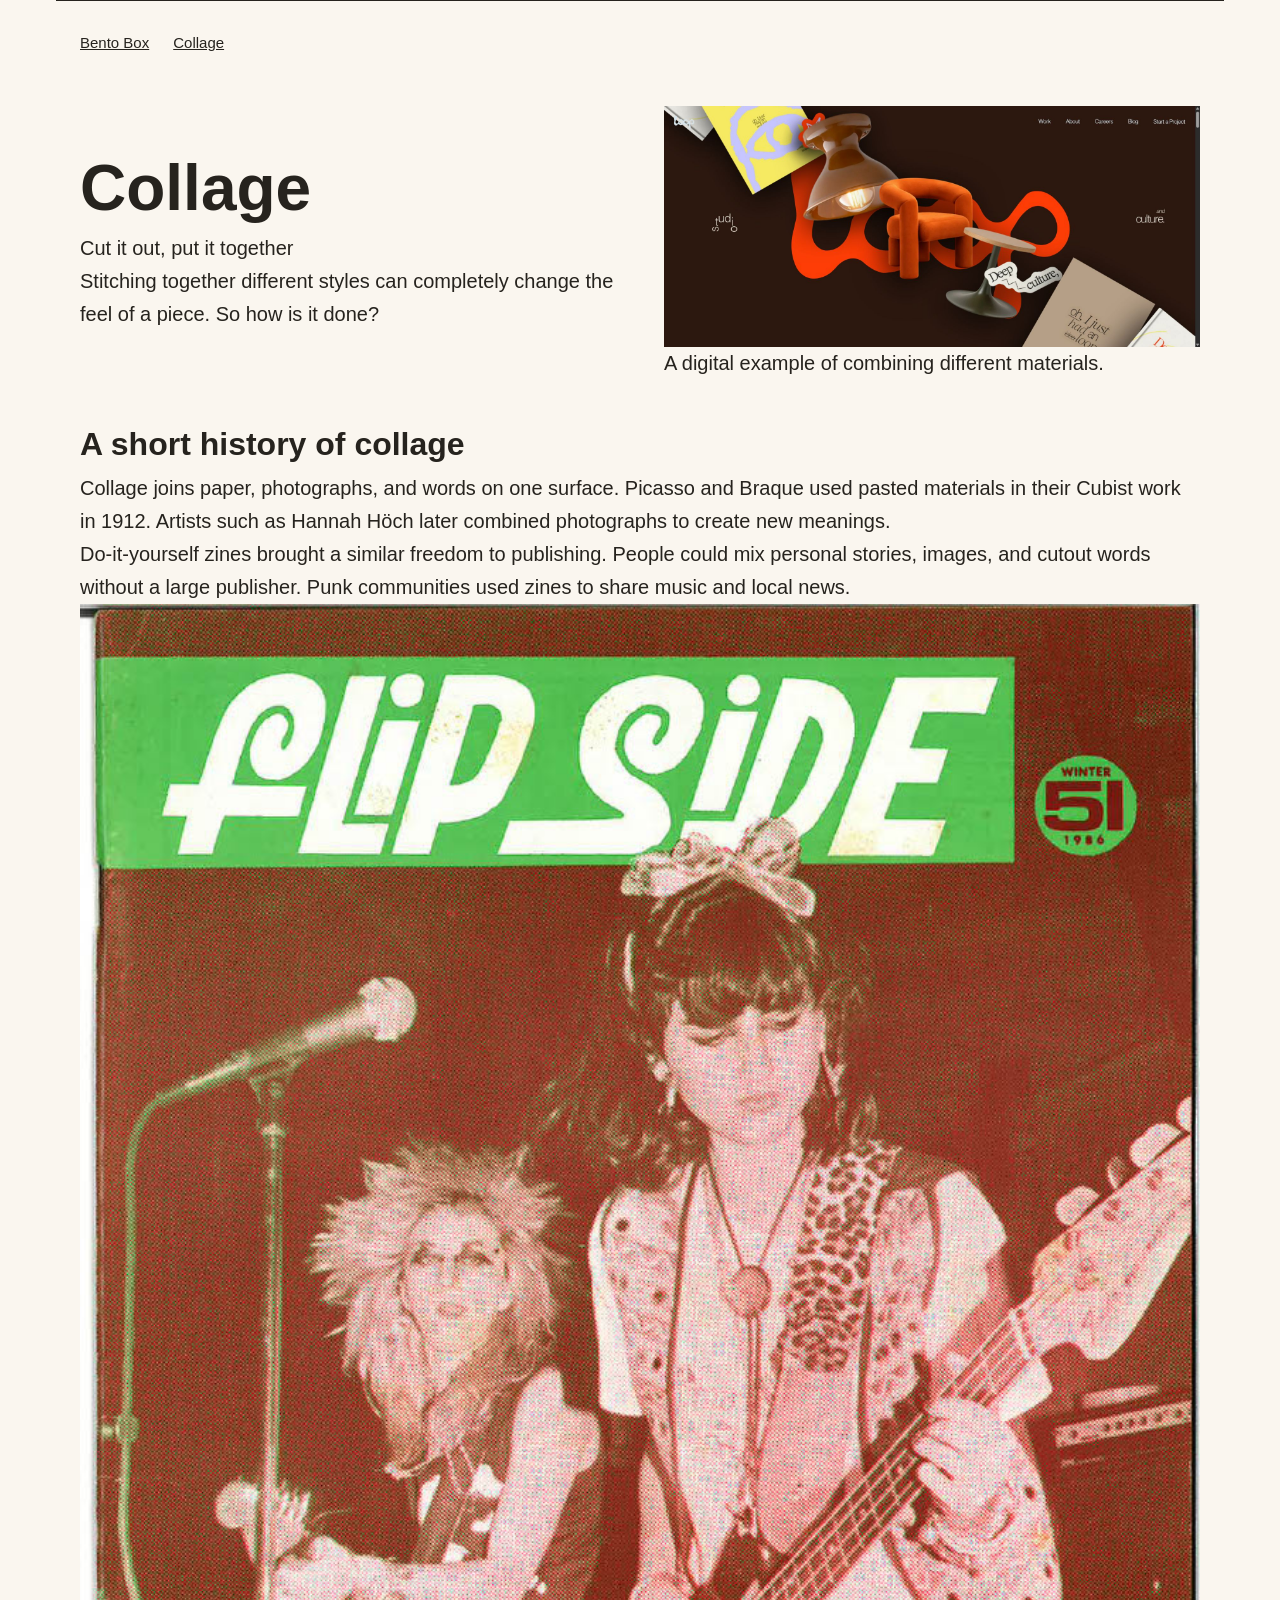
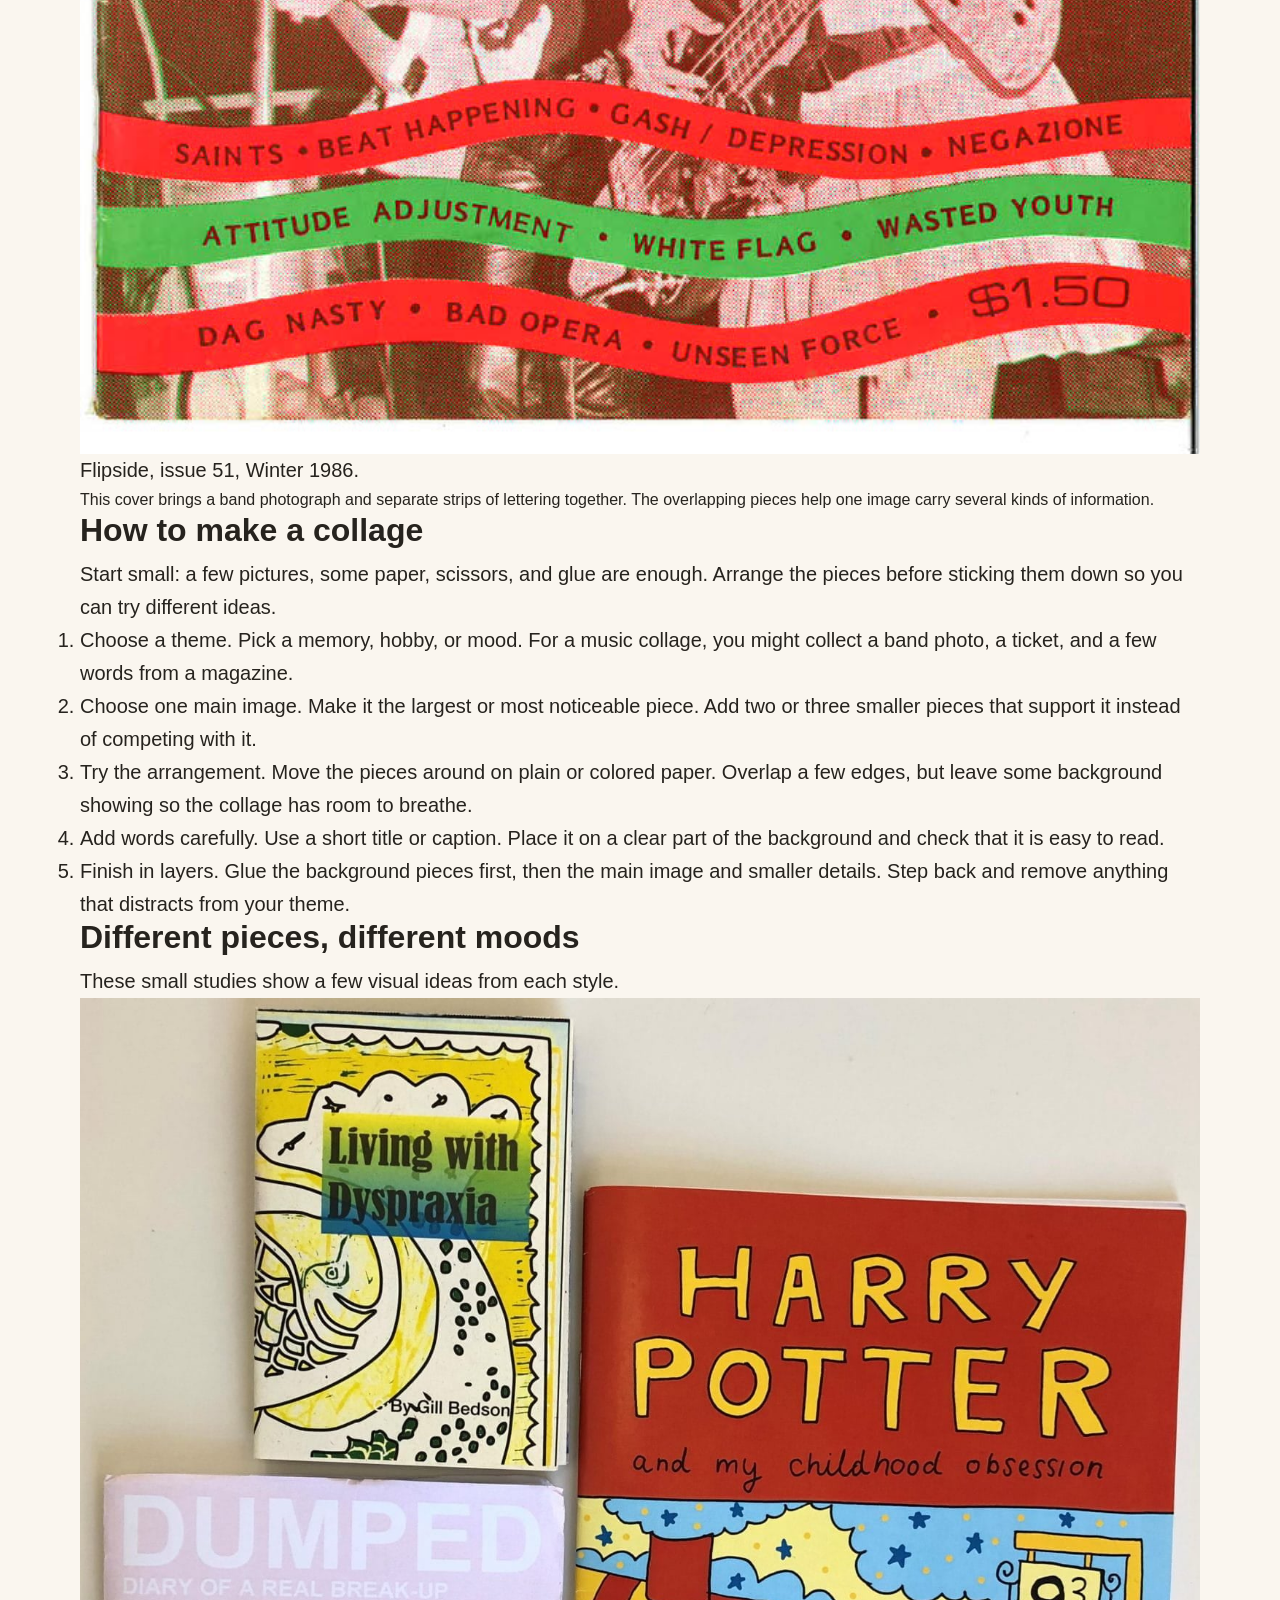
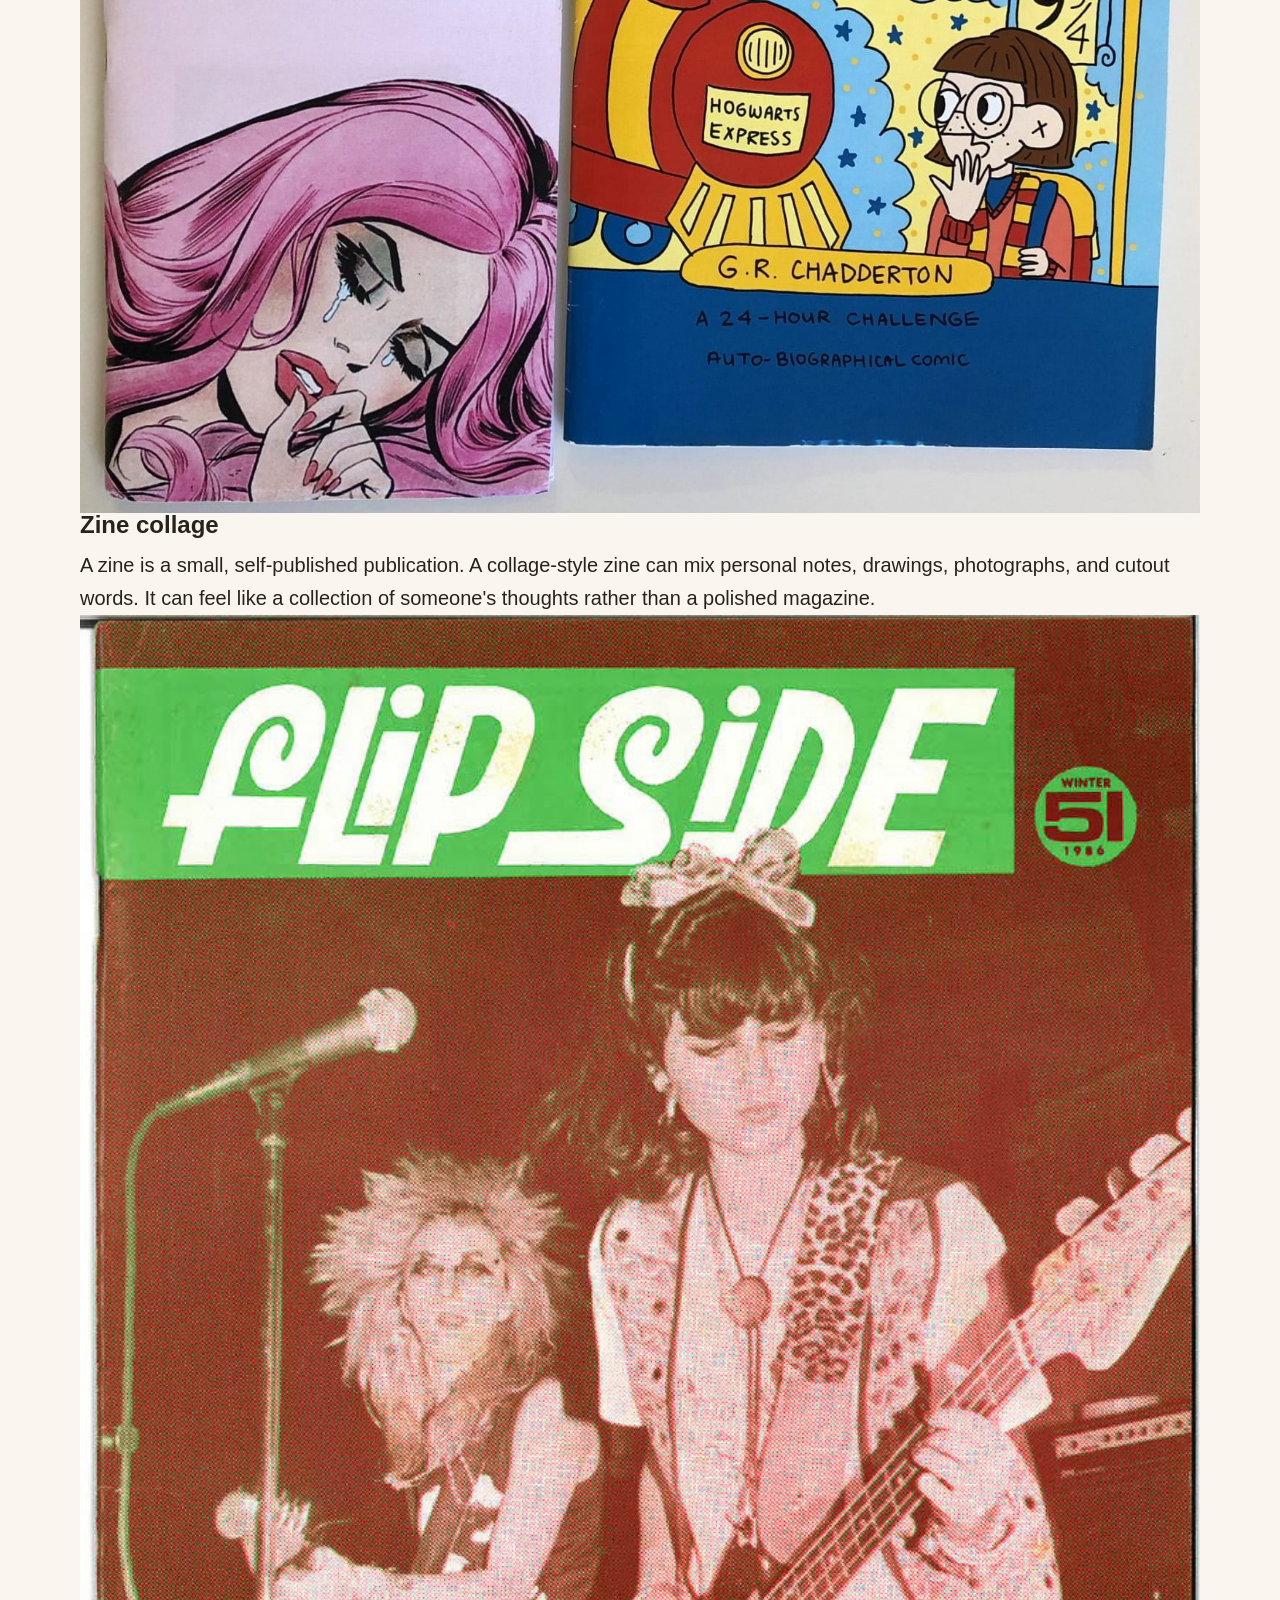
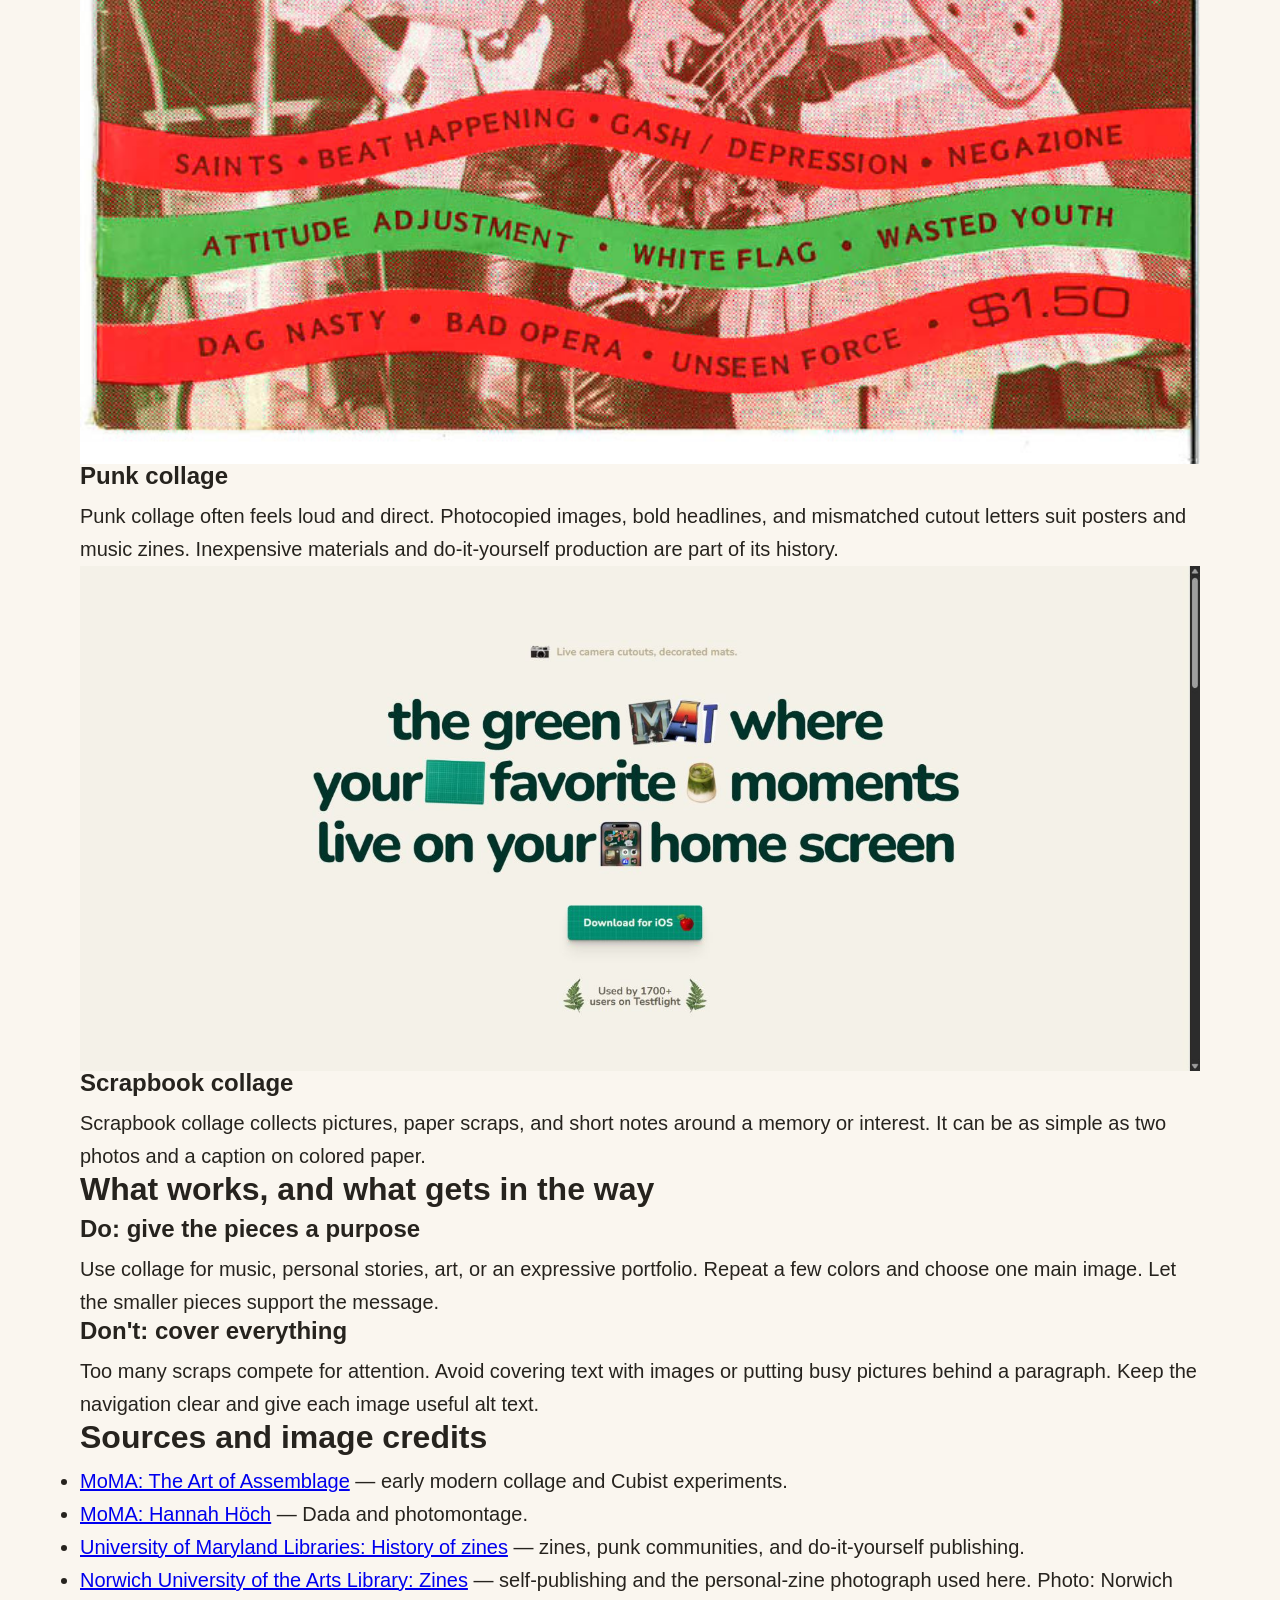
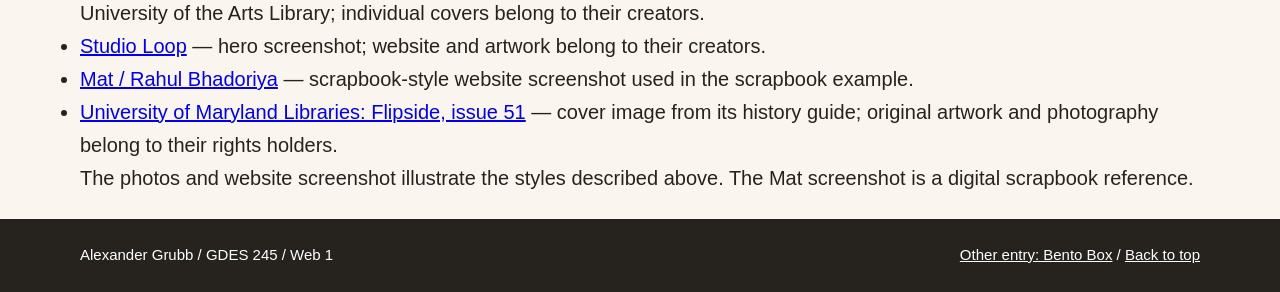
==== collage.html @ 789d41e9 "footer" ====
<!DOCTYPE html>
<html lang="en">
<head>
    <meta charset="UTF-8">
    <meta name="viewport" content="width=device-width, initial-scale=1.0">
    <title>Collage Styles | Type, Image, Layout</title>
    <link rel="stylesheet" href="css/styles.css">
</head>
<body id="top" class="bento-page">
        <nav class="site-nav">
            <ul>
                <li><a href="index.html">Bento Box</a></li>
                <li><a href="collage.html">Collage</a></li>
            </ul>
        </nav>
        <header class="hero">
            <section>
                <h1>Collage</h1>
            <p>Cut it out, put it together</p>
            <p>Stitching together different styles can completely change the feel of a piece. So how is it done?</p>
            </section>
             <aside>
            <img src="images/studio-loop.png" alt="Studio Loop's homepage layers photographed books, fabric, and graphic shapes.">
            <p>A digital example of combining different materials.</p>
        </aside>
        </header>
        <main>
        <section>
            <article>
                <h2>A short history of collage</h2>
                <p>Collage joins paper, photographs, and words on one surface. Picasso and Braque used pasted materials in their Cubist work in 1912. Artists such as Hannah Höch later combined photographs to create new meanings.</p>
                <p>Do-it-yourself zines brought a similar freedom to publishing. People could mix personal stories, images, and cutout words without a large publisher. Punk communities used zines to share music and local news.</p>
                <aside>
                    <img src="images/flipside.jpg" alt="The cover of Flipside issue 51, with a band photograph and layered strips of text.">
                    <p><span>Flipside</span>, issue 51, Winter 1986.</p>
                </aside>
                <p class="photo-note">This cover brings a band photograph and separate strips of lettering together. The overlapping pieces help one image carry several kinds of information.</p>
            </article>
            <section>
                <h2>How to make a collage</h2>
                <p>Start small: a few pictures, some paper, scissors, and glue are enough. Arrange the pieces before sticking them down so you can try different ideas.</p>
                <ol>
                    <li><span>Choose a theme.</span> Pick a memory, hobby, or mood. For a music collage, you might collect a band photo, a ticket, and a few words from a magazine.</li>
                    <li><span>Choose one main image.</span> Make it the largest or most noticeable piece. Add two or three smaller pieces that support it instead of competing with it.</li>
                    <li><span>Try the arrangement.</span> Move the pieces around on plain or colored paper. Overlap a few edges, but leave some background showing so the collage has room to breathe.</li>
                    <li><span>Add words carefully.</span> Use a short title or caption. Place it on a clear part of the background and check that it is easy to read.</li>
                    <li><span>Finish in layers.</span> Glue the background pieces first, then the main image and smaller details. Step back and remove anything that distracts from your theme.</li>
                </ol>
            </section>
            <section>
            <header>
                <h2>Different pieces, different moods</h2>
                <p>These small studies show a few visual ideas from each style.</p>
            </header>
            <div>
                <article>
                    <aside>
                        <img src="images/personal-zines.jpg" alt="Three personal zines with illustrated covers from Norwich University of the Arts Library.">
                    </aside>
                    <h3>Zine collage</h3>
                    <p>A zine is a small, self-published publication. A collage-style zine can mix personal notes, drawings, photographs, and cutout words. It can feel like a collection of someone's thoughts rather than a polished magazine.</p>
                </article>
                <article>
                    <aside>
                        <img src="images/flipside.jpg" alt="Flipside issue 51, showing a band photograph and layered strips of lettering.">
                    </aside>
                    <h3>Punk collage</h3>
                    <p>Punk collage often feels loud and direct. Photocopied images, bold headlines, and mismatched cutout letters suit posters and music zines. Inexpensive materials and do-it-yourself production are part of its history.</p>
                </article>
                <article>
                    <aside>
                        <img src="images/mat.png" alt="Mat's scrapbook-inspired website with cutout letters and small photographed objects.">
                    </aside>
                    <h3>Scrapbook collage</h3>
                    <p>Scrapbook collage collects pictures, paper scraps, and short notes around a memory or interest. It can be as simple as two photos and a caption on colored paper.</p>
                </article>
            </div>
        </section>
        <section>
            <header>
                <h2>What works, and what gets in the way</h2>
            </header>
            <div>
                <article>
                    <h3>Do: give the pieces a purpose</h3>
                    <p>Use collage for music, personal stories, art, or an expressive portfolio. Repeat a few colors and choose one main image. Let the smaller pieces support the message.</p>
                </article>
                <article>
                    <h3>Don't: cover everything</h3>
                    <p>Too many scraps compete for attention. Avoid covering text with images or putting busy pictures behind a paragraph. Keep the navigation clear and give each image useful alt text.</p>
                </article>
            </div>
        </section>
            <section>
            <h2>Sources and image credits</h2>
            <ul>
                <li><a href="https://assets.moma.org/documents/moma_catalogue_1880_300062228.pdf">MoMA: The Art of Assemblage</a> — early modern collage and Cubist experiments.</li>
                <li><a href="https://www.moma.org/artists/2675-hannah-hoch">MoMA: Hannah Höch</a> — Dada and photomontage.</li>
                <li><a href="https://lib.guides.umd.edu/c.php?g=1378775&amp;p=10803201">University of Maryland Libraries: History of zines</a> — zines, punk communities, and do-it-yourself publishing.</li>
                <li><a href="https://library.norwichuni.ac.uk/guides/zines/">Norwich University of the Arts Library: Zines</a> — self-publishing and the personal-zine photograph used here. Photo: Norwich University of the Arts Library; individual covers belong to their creators.</li>
                <li><a href="https://www.studioloop.com.br/">Studio Loop</a> — hero screenshot; website and artwork belong to their creators.</li>
                <li><a href="https://www.matwidget.com/">Mat / Rahul Bhadoriya</a> — scrapbook-style website screenshot used in the scrapbook example.</li>
                <li><a href="https://archives.lib.umd.edu/repositories/4/archival_objects/659469">University of Maryland Libraries: Flipside, issue 51</a> — cover image from its history guide; original artwork and photography belong to their rights holders.</li>
            </ul>
            <p>The photos and website screenshot illustrate the styles described above. The Mat screenshot is a digital scrapbook reference.</p>
        </section>
    </main>
       <footer class="site-footer">
        <div class="inner">
            <p>Alexander Grubb / GDES 245 / Web 1</p>
            <p><a href="index.html">Other entry: Bento Box</a> / <a href="#top">Back to top</a></p>
        </div>
    </footer>
        </body>
---- css/styles.css ----
*{
    box-sizing: border-box;
    margin:0px;
    padding:0px;
}
body {
    font-family:Arial, Helvetica, sans-serif;
    font-size:20px;
    color:#26231e;
    background:#faf6ef;
    line-height:1.65;
}
.bold{font-weight:600;}
img{
    display:block;
    width:100%;
    max-width: 100% ;
    height:auto;
}
h1,h2,h3{
    line-height:1;
    font-weight:600;
    margin-bottom: 12px;
}
h1{font-size: 64px;}
h2{font-size: 32px;}
h3{font-size: 24px;}

.comic-history-image img{border: 3px solid darkslategrey;}
.history-copy p{ max-width: 500px; margin-bottom: 24px; }
.hero-panels{
    display:grid;
    gap:24px;
}
.hero-panel{
    display: flex;
    align-items: center;
    justify-content: center;
    text-align: center;
    min-height: 110px;
    padding: 24px;
    margin: 0px;
    background: white;
    border: 3px solid #222638;
    font-size: 24px;
    font-weight: 600;
}
.hero-action{ grid-row: span 2; background: #e9c85e; font-size: 42px; }
.hero-break{ background: #d0e0f3; }
.hero-medium{ background: #ce2c29; color: white; }
.site-nav,main,.hero{
    max-width: 1168px;
    margin: 0px auto;
    padding: 24px;
}
.title-note{
    display: block;
    font-size: 36;
    color: #a92724;
    letter-spacing: 0px;
}
.lede{ font-size: 22px; max-width: 300px; }
.page-section{ padding: 48px 0px; }
.section-head{ margin-bottom: 24px; }
.history-copy p{ max-width: 500px; margin-bottom: 24px; }

.hero,.history,.cards,.bento-grid,.use-columns,.hero-panels{
    display: grid;
    gap: 24px;
}
.hero,.use-columns,.hero-panels{
    grid-template: auto / 1fr 1fr;
}
.hero,.history,.use-columns{ gap: 48px; }
.hero{ align-items: center; padding: 64px 24px; }
.history{ grid-template: auto / 1fr 2fr; }
.cards{ grid-template: auto / 1fr 1fr 1fr; }
.card{ background: white; border: 1px solid #26231e; padding: 16px; }
.card-image{
    display: flex;
    align-items: center;
    justify-content: center;
    height: 230px;
    background: white;
}
.card-image a{ width: 100%; }
.card h3{ margin-top: 24px; }
.card p,.photo-note{ font-size: 16px; }
.eyebrow{
    font-size: 13px;
    letter-spacing: 2px;
    text-transform: uppercase;
    font-weight: 600;
    color: #a92724;
}
.bento-grid,.hero-panels{ gap: 12px; }
.bento-grid{ grid-template: auto / 1fr 1fr 1fr 1fr; }
.bento-grid article,.comic-note{ padding: 24px; border: 2px solid #222638; }
.feature-panel,.summary-panel,.hero-medium{ grid-column: span 2; }
.feature-panel{ grid-row: span 2; background: #ffdf73; }
.feature-panel h3{ font-size: 40px; }
.detail-panel{ background: white; }
.summary-panel,.comic-note{ background: #e6eef7; }
.advice-heading{ margin-top: 48px; }

.sources{ font-size: 14px; }
.sources h2{ font-size: 25px; }
.sources ul{ margin-left: 20px; margin-bottom: 16px; }
.sources li{ margin-bottom: 10px; }
.site-footer{ background: #26231e; color: white; padding: 24px; }
.site-footer .inner{ max-width: 1120px; margin: 0px auto; }
.site-footer a{ color: white; }

.site-nav,main,.hero{
    max-width: 1168px;
    margin: 0px auto;
    padding: 24px;
}
.site-nav,.site-nav ul,.site-footer .inner{
    display: flex;
    gap: 24px;
}
.site-nav,.site-footer .inner{
    justify-content: space-between;
}
.site-nav{
    align-items: center;
    border-top: 1px solid #26231e;
}
.site-nav ul{ list-style: none; }
.site-name,.site-nav a,.site-footer .inner{ font-size: 15px; }
.site-name{ margin: 0px; }
.site-name,.site-nav .current-page,.step-label{ font-weight: 600; }
.site-nav a{ color: #26231e; }
.site-nav .current-page{ color: #a92724; }
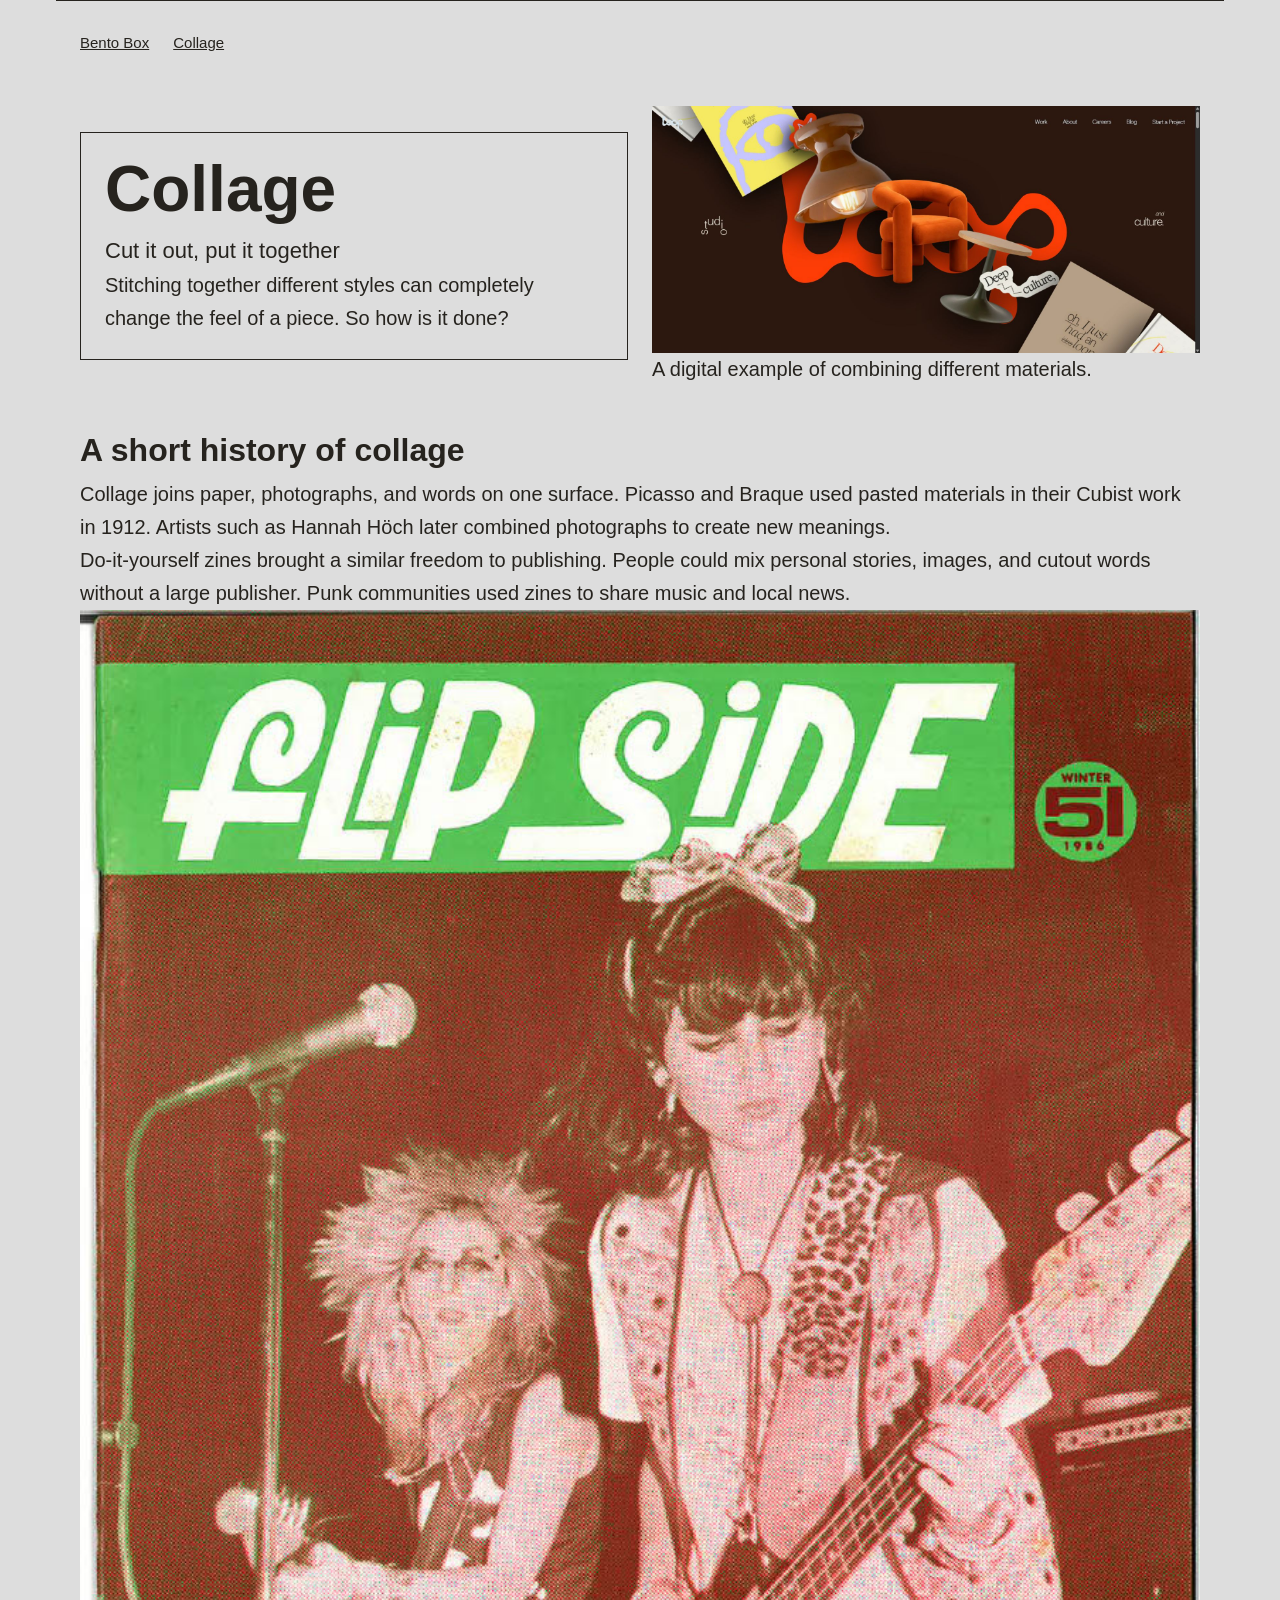
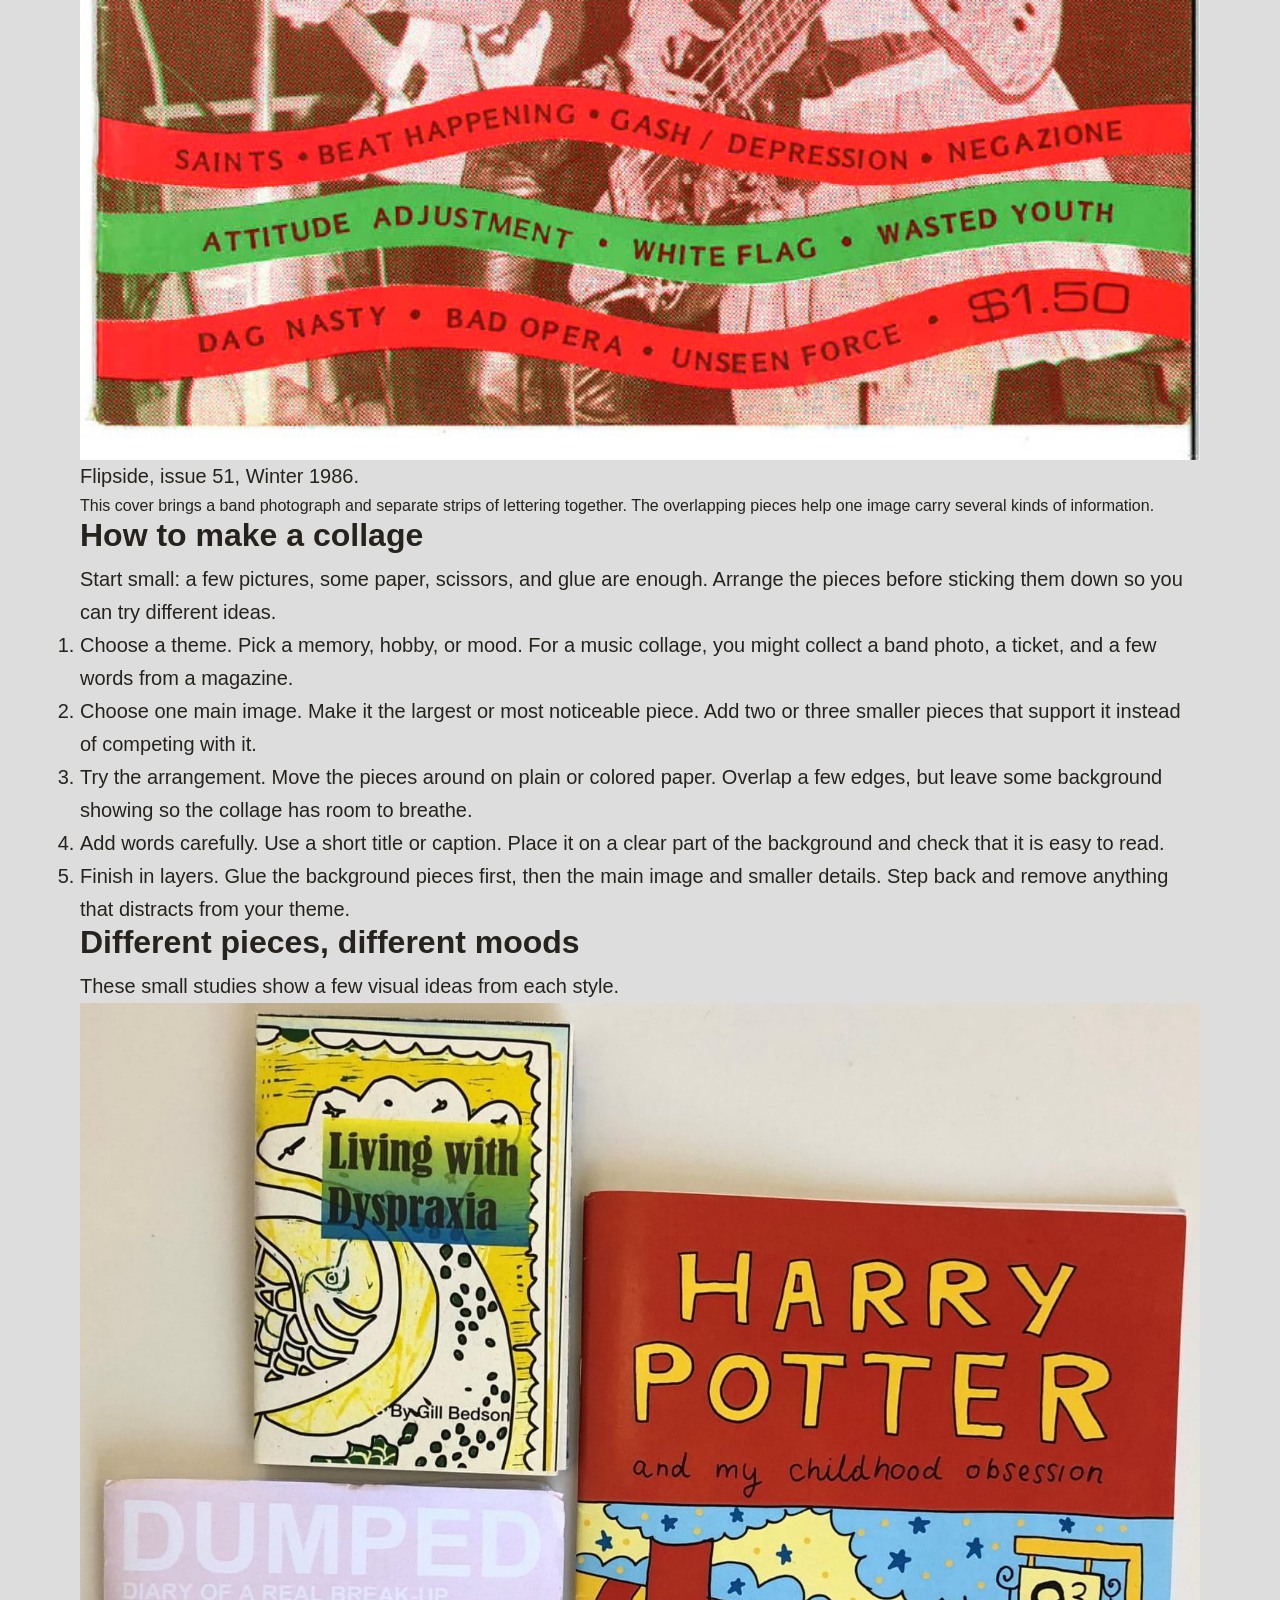
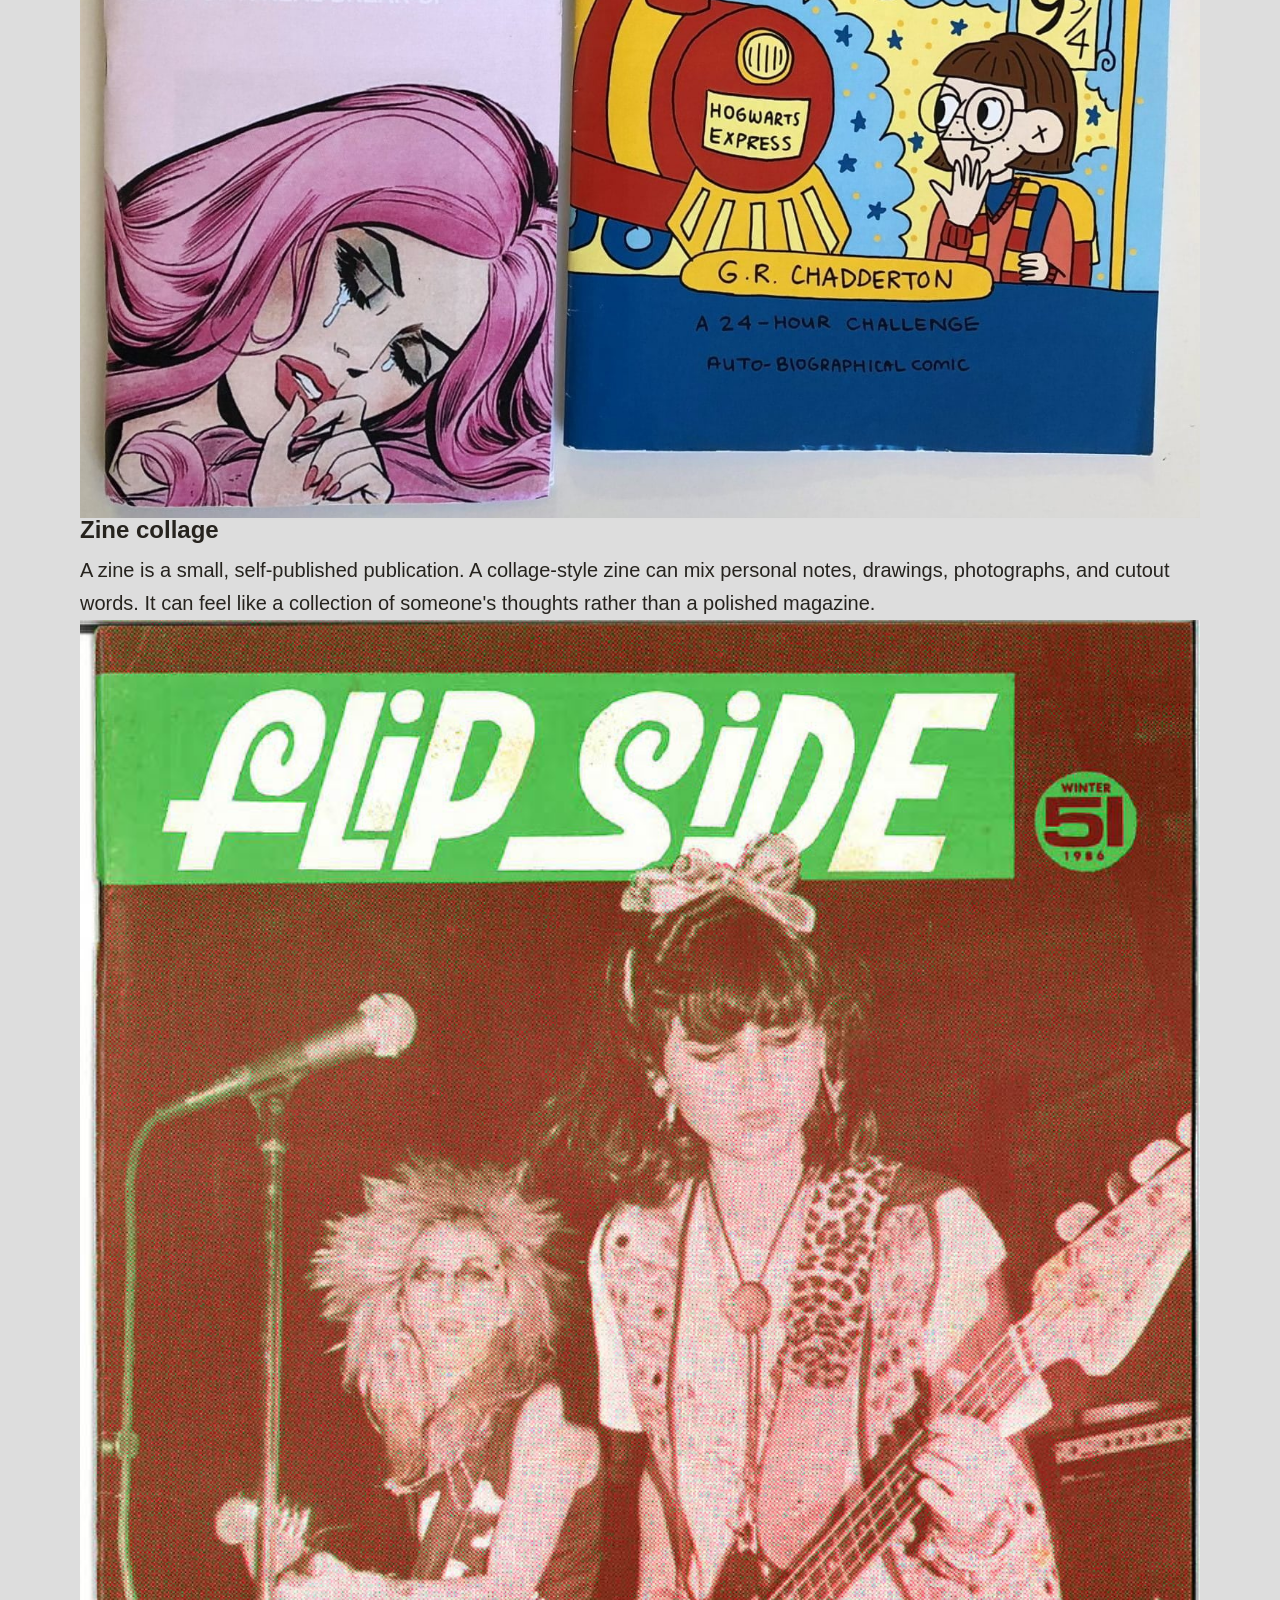
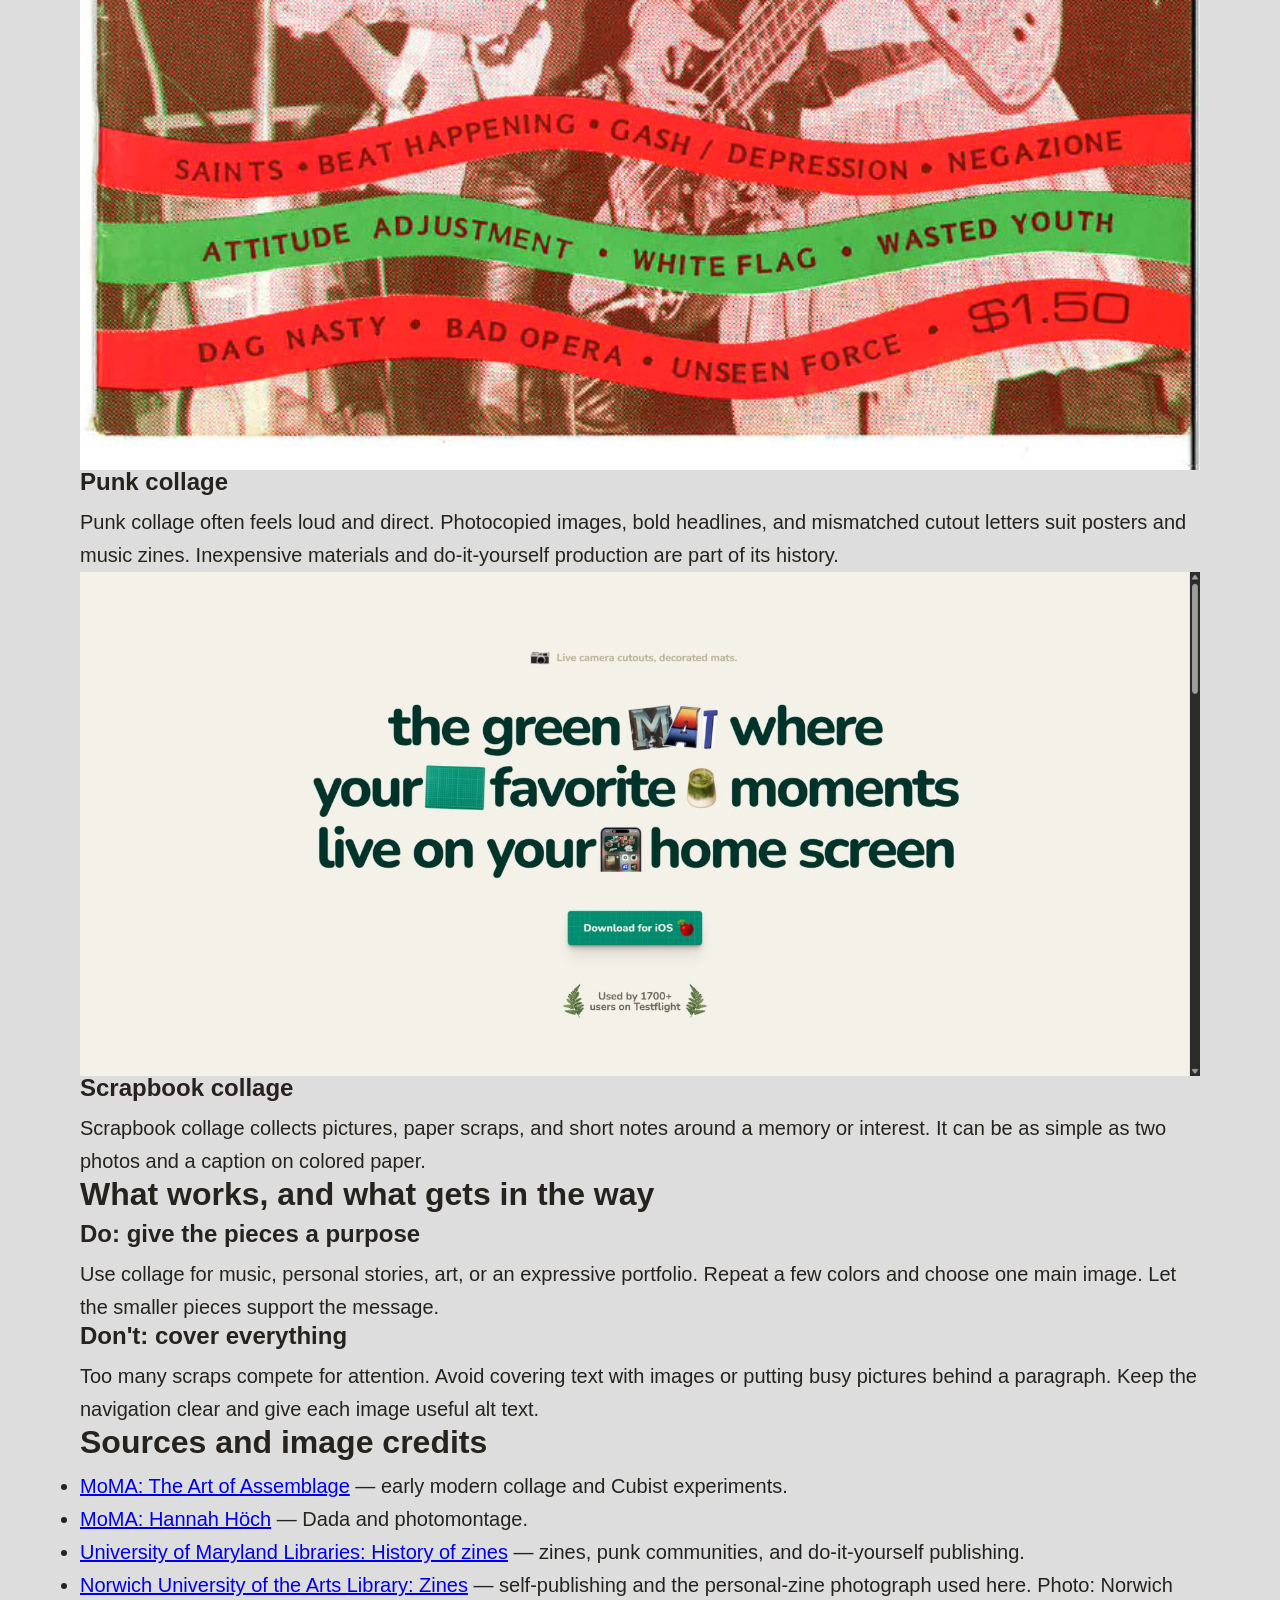
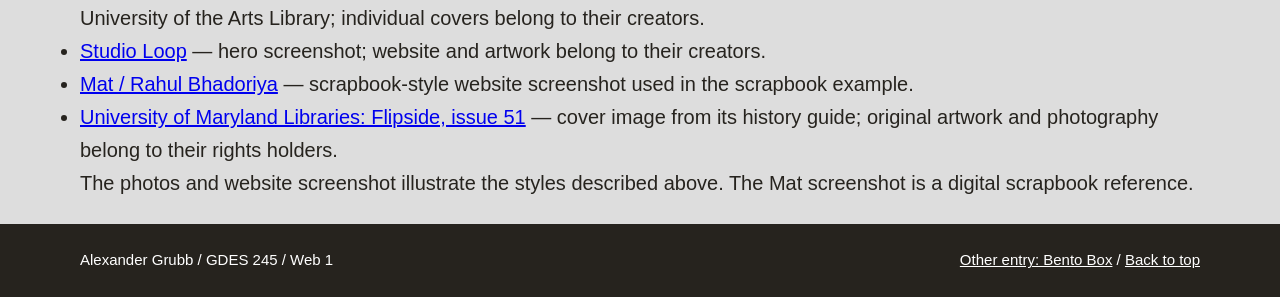
==== commit 0105fb62: "somecssstuff" ====
--- a/collage.html
+++ b/collage.html
@@ -6,7 +6,7 @@
     <title>Collage Styles | Type, Image, Layout</title>
     <link rel="stylesheet" href="css/styles.css">
 </head>
-<body id="top" class="bento-page">
+<body id="top" class="collage-page">
         <nav class="site-nav">
             <ul>
                 <li><a href="index.html">Bento Box</a></li>
@@ -14,9 +14,9 @@
             </ul>
         </nav>
         <header class="hero">
-            <section>
+            <section class="paper-note">
                 <h1>Collage</h1>
-            <p>Cut it out, put it together</p>
+            <p class="lede">Cut it out, put it together</p>
             <p>Stitching together different styles can completely change the feel of a piece. So how is it done?</p>
             </section>
              <aside>
--- a/css/styles.css
+++ b/css/styles.css
@@ -132,4 +132,14 @@
 .site-name{ margin: 0px; }
 .site-name,.site-nav .current-page,.step-label{ font-weight: 600; }
 .site-nav a{ color: #26231e; }
-.site-nav .current-page{ color: #a92724; }+.site-nav .current-page{ color: #a92724; }
+
+
+
+.collage-page{ background: #dddddd; }
+.collage-page .hero{ gap: 24px; }
+.paper-note,.paper-photo{
+    background: #dddddd;
+    padding: 24px;
+    border: 1px solid #26231e;
+}
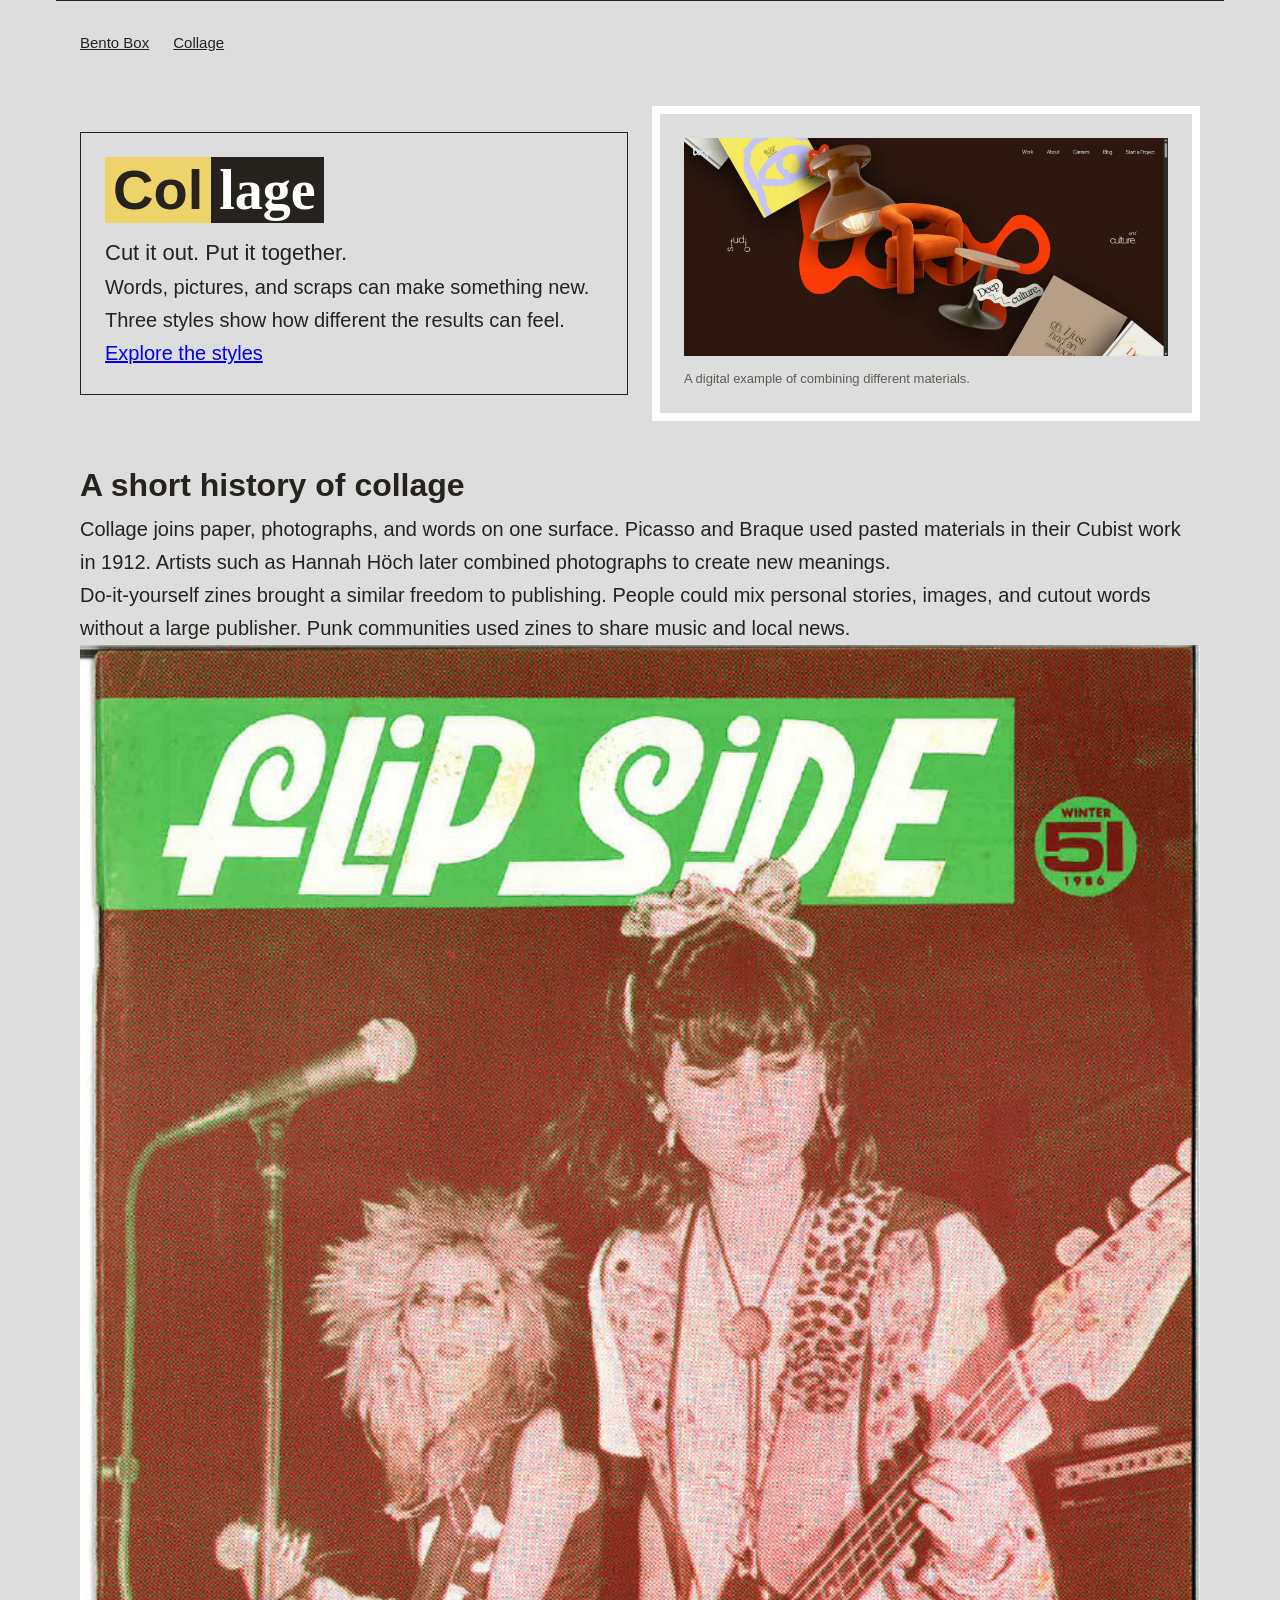
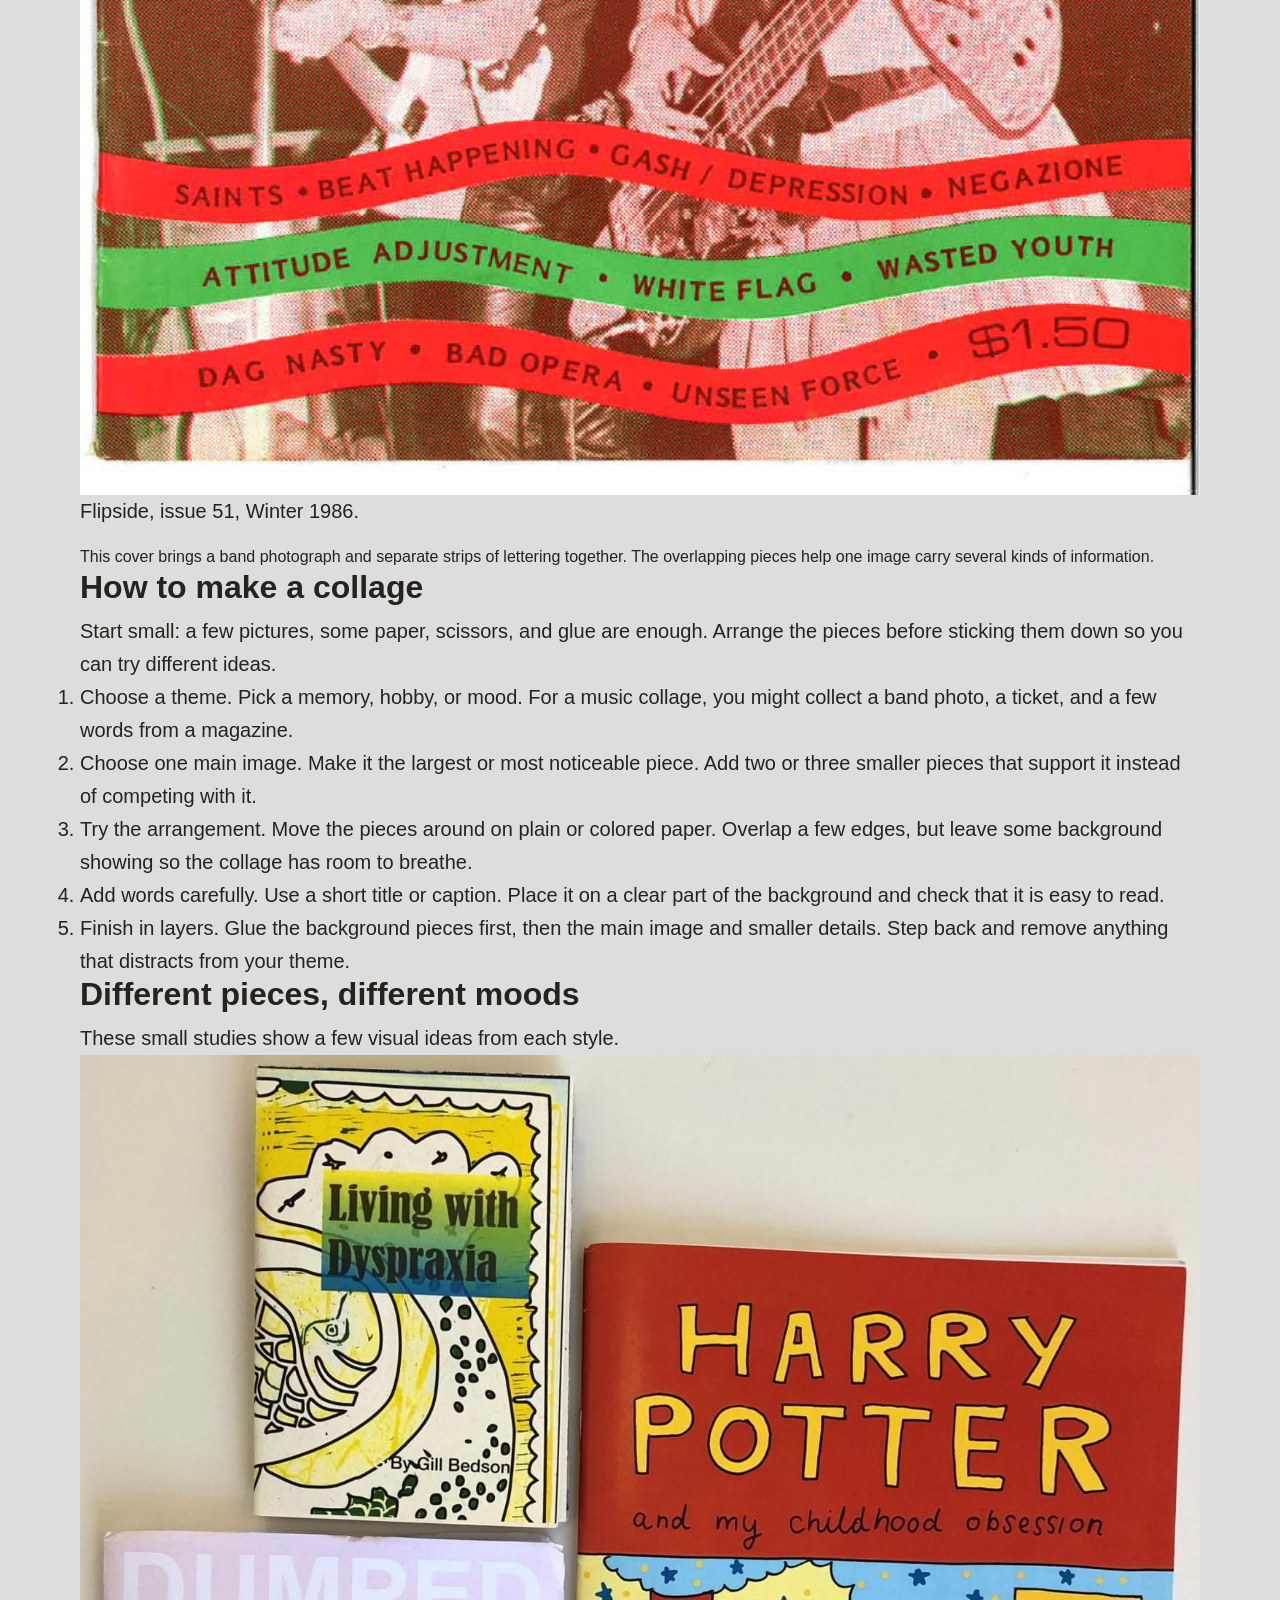
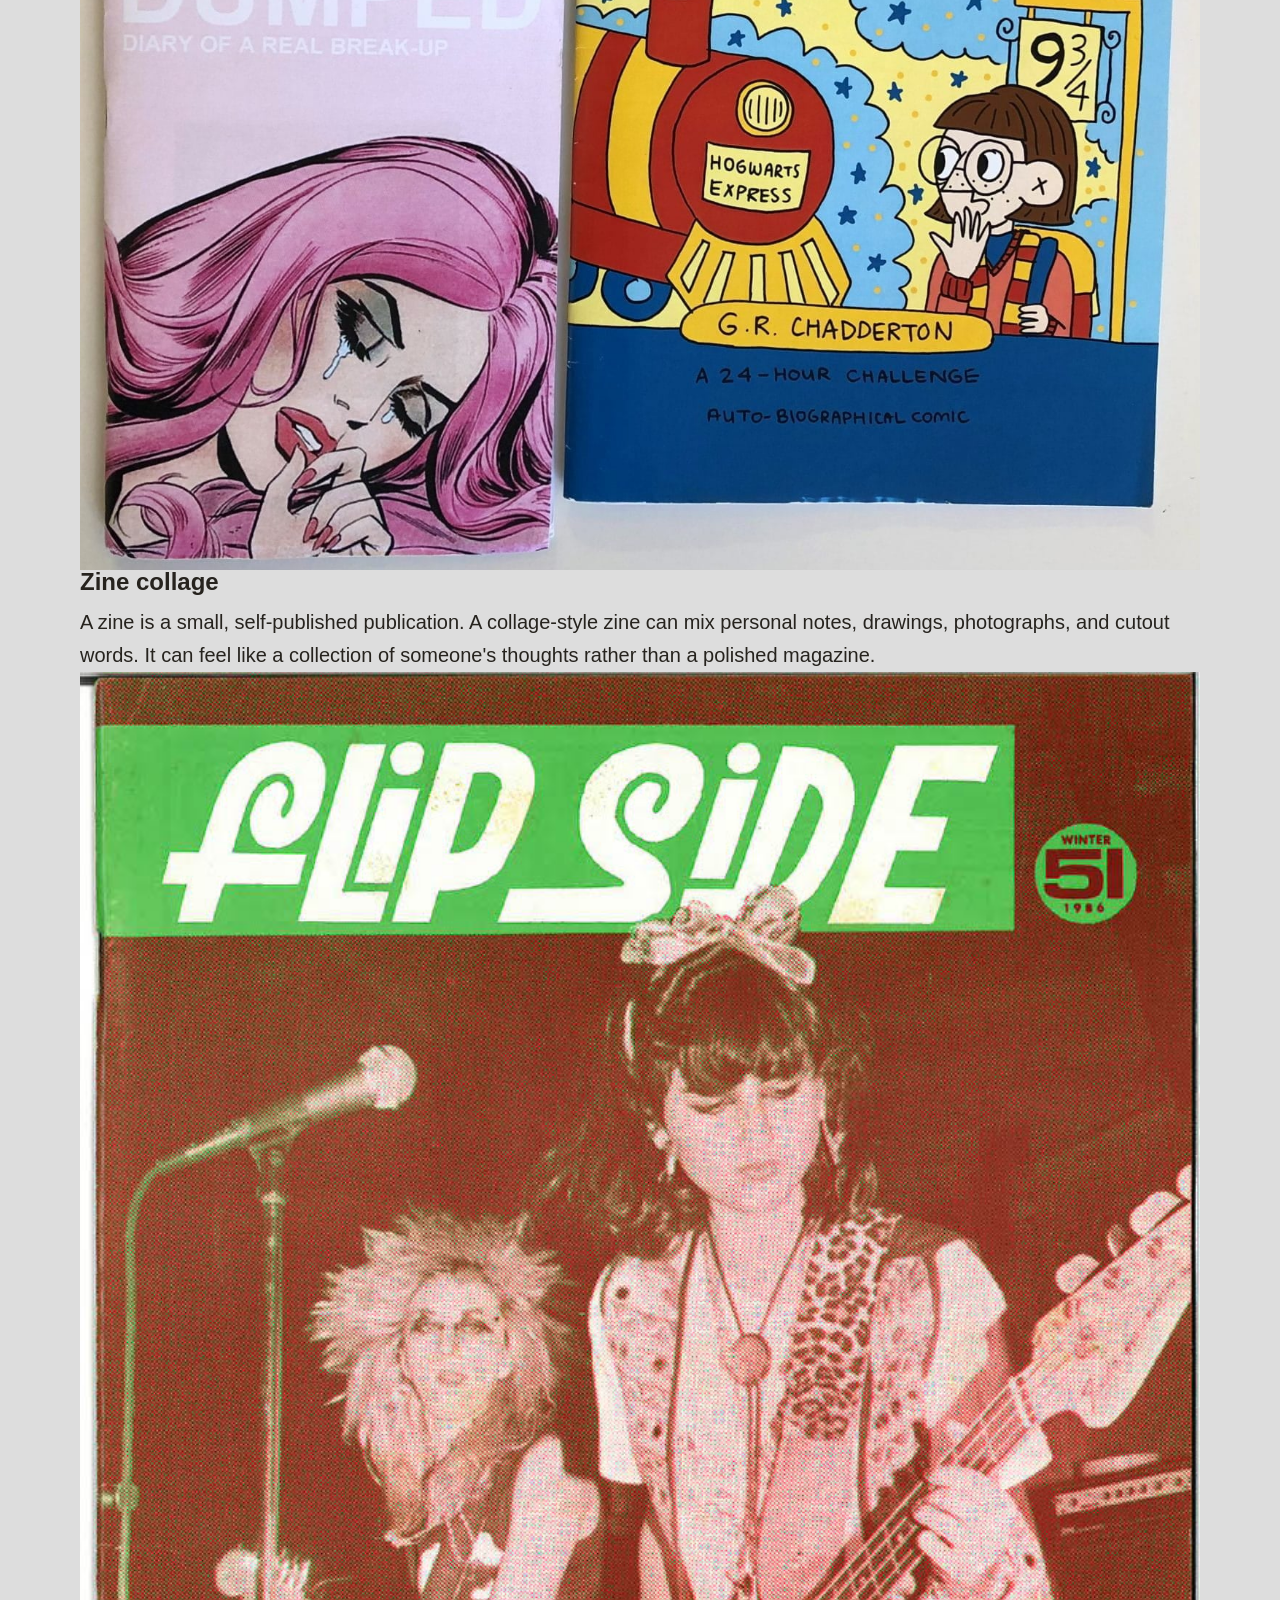
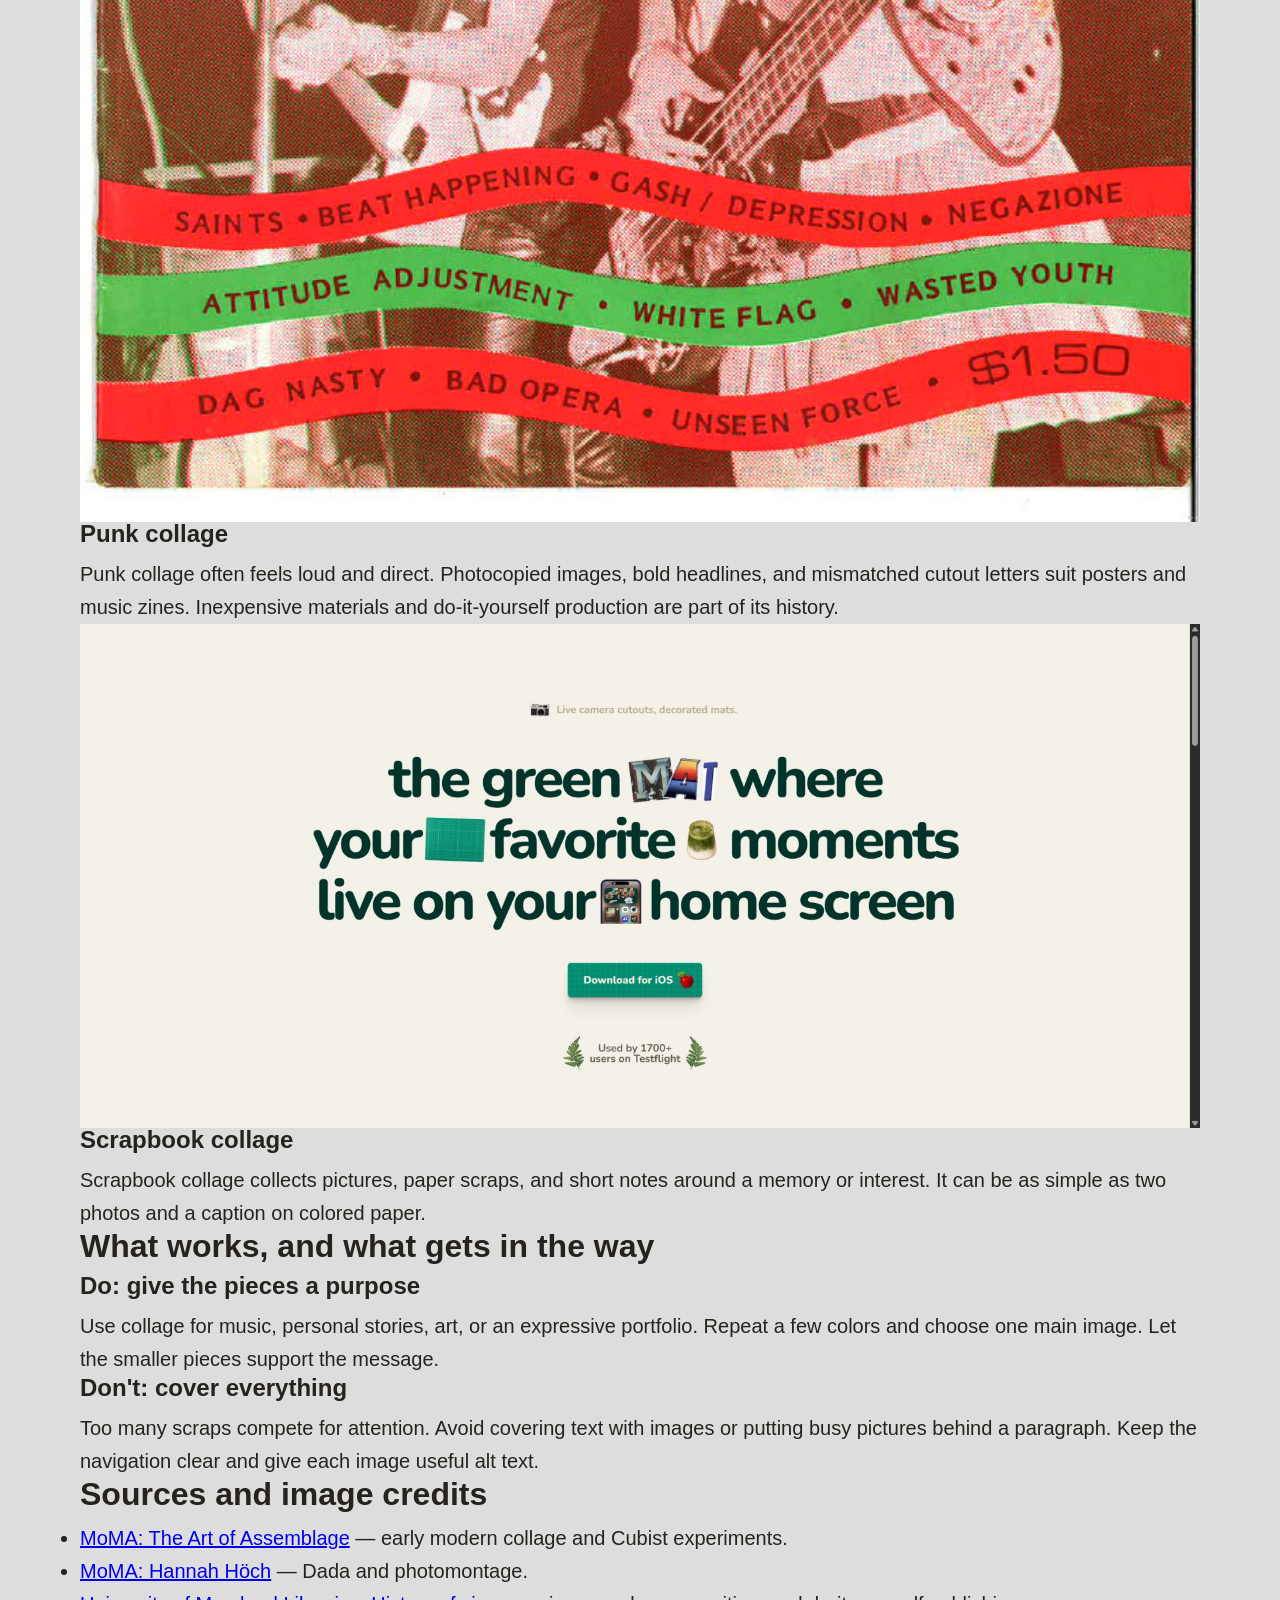
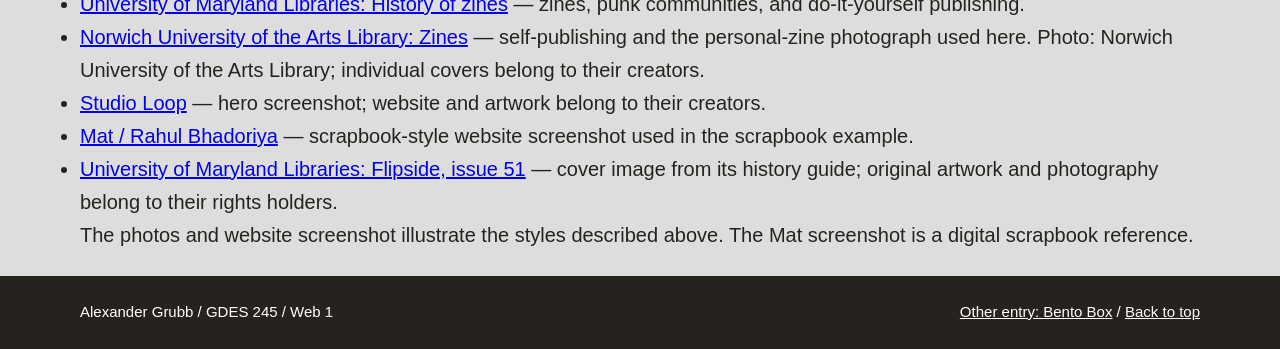
==== commit f93d7a38: "heroandtitleandsuchlookingfun" ====
--- a/collage.html
+++ b/collage.html
@@ -13,17 +13,18 @@
                 <li><a href="collage.html">Collage</a></li>
             </ul>
         </nav>
-        <header class="hero">
-            <section class="paper-note">
-                <h1>Collage</h1>
-            <p class="lede">Cut it out, put it together</p>
-            <p>Stitching together different styles can completely change the feel of a piece. So how is it done?</p>
-            </section>
-             <aside>
+          <header class="hero">
+        <section class="paper-note">
+            <h1><span class="cut-word">Col</span><span class="cut-word dark-paper">lage</span></h1>
+            <p class="lede">Cut it out. Put it together.</p>
+            <p>Words, pictures, and scraps can make something new. Three styles show how different the results can feel.</p>
+            <a class="button" href="#examples">Explore the styles</a>
+        </section>
+        <aside class="paper-photo">
             <img src="images/studio-loop.png" alt="Studio Loop's homepage layers photographed books, fabric, and graphic shapes.">
-            <p>A digital example of combining different materials.</p>
+            <p class="image-caption">A digital example of combining different materials.</p>
         </aside>
-        </header>
+    </header>
         <main>
         <section>
             <article>
--- a/css/styles.css
+++ b/css/styles.css
@@ -142,4 +142,31 @@
     background: #dddddd;
     padding: 24px;
     border: 1px solid #26231e;
-}+}
+.paper-photo{ border: 8px solid white; }
+.collage-page h1{ font-size: 56px; }
+.cut-word{ display: inline-block; background: #edd36a; padding: 5px 8px; }
+.dark-paper{
+    background: #26231e;
+    color: white;
+    font-family: Georgia, "Times New Roman", serif;
+}
+.collage-page .card{ padding: 18px; background: #fffdf6; }
+.collage-page .punk-card{ background: #f5d5ce; }
+.collage-page .scrapbook-card{ background: #dce7df; }
+.collage-styles .card-image{ height: 260px; }
+.zine-card img{ max-width: 260px; }
+.punk-card img{ max-width: 200px; }
+.collage-history{ grid-template: auto / 1fr 1fr; }
+.history-photo img,.history-reference img{ margin: 0px auto; }
+.history-photo img{ max-width: 330px; }
+.history-reference{ margin: 24px 0px; }
+.history-reference img{ max-width: 320px; }
+.how-to-copy p,.how-to-steps li{ margin-bottom: 20px; }
+.how-to-steps{ margin-left: 24px; }
+.photo-note{ margin-top: 16px; }
+.image-caption{
+    margin: 0px;
+    font-size: 13px;
+    color: #625b52;
+    padding-top: 12px;}
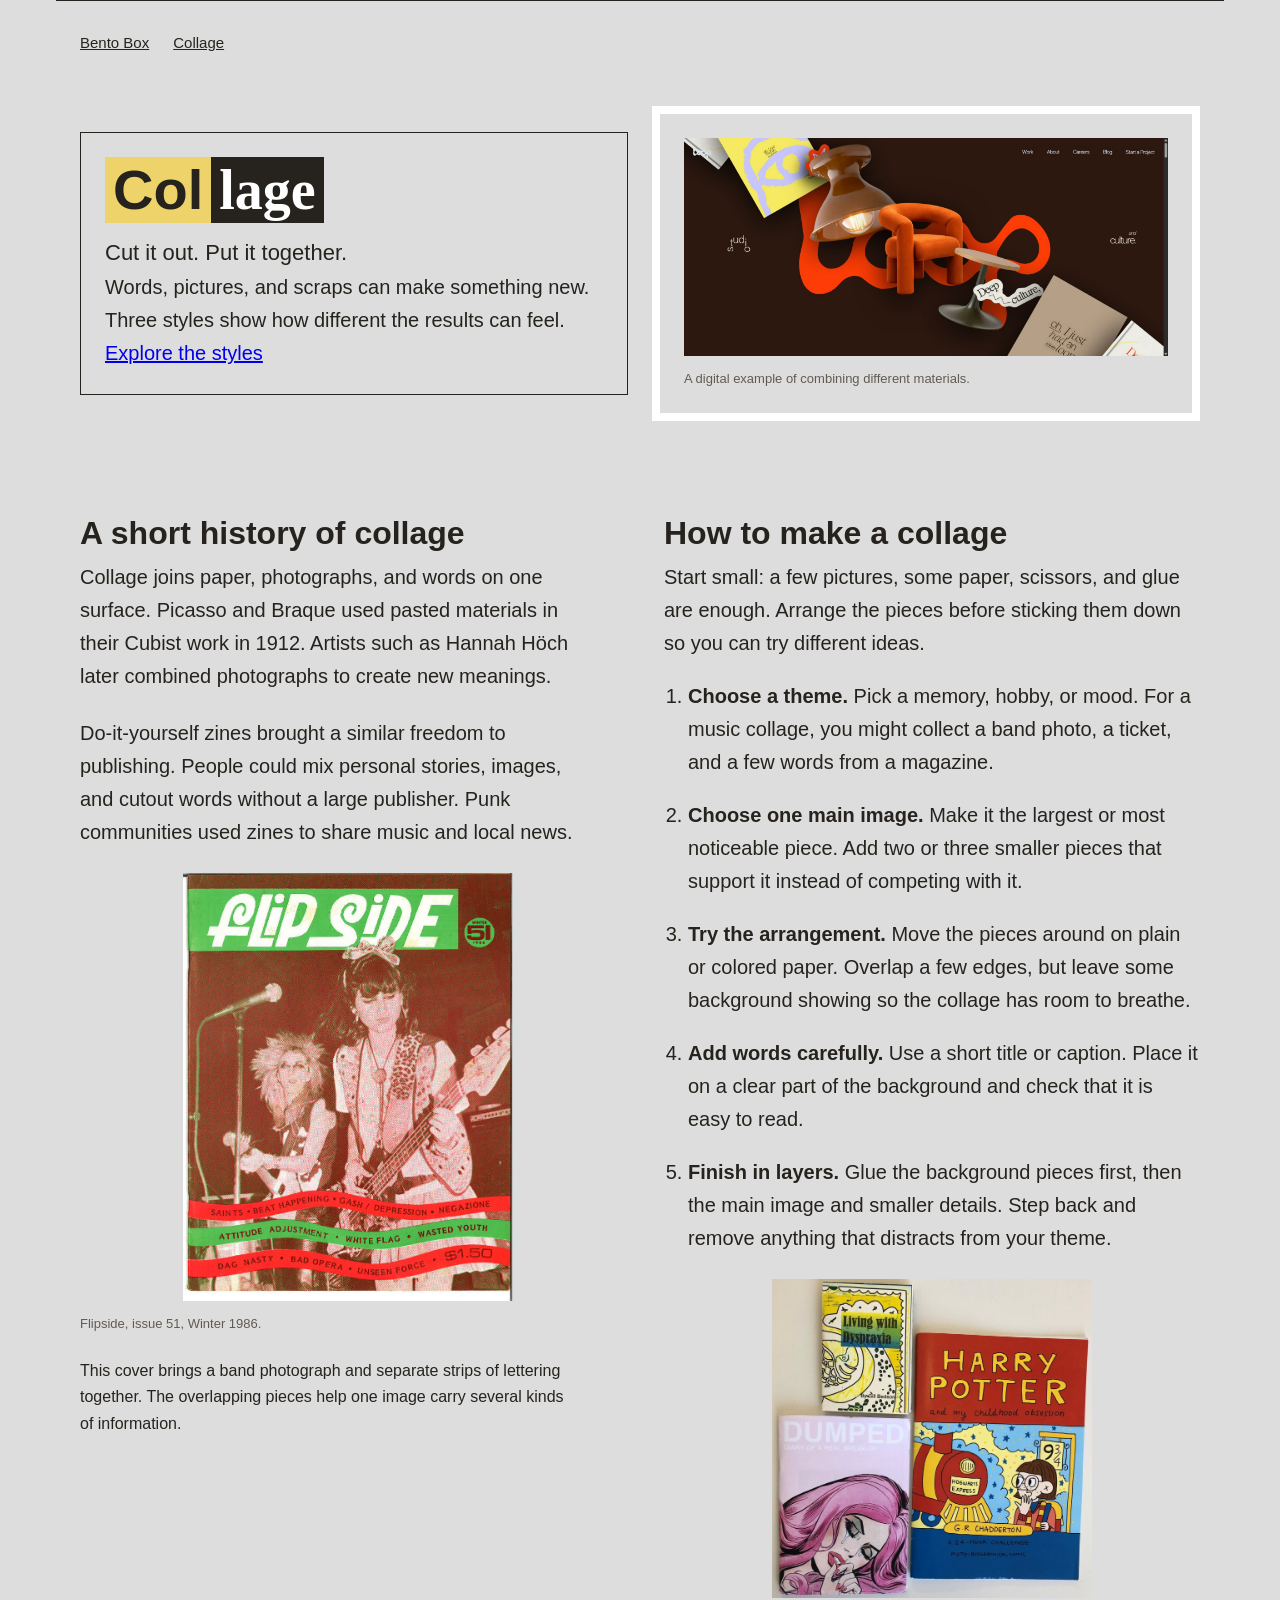
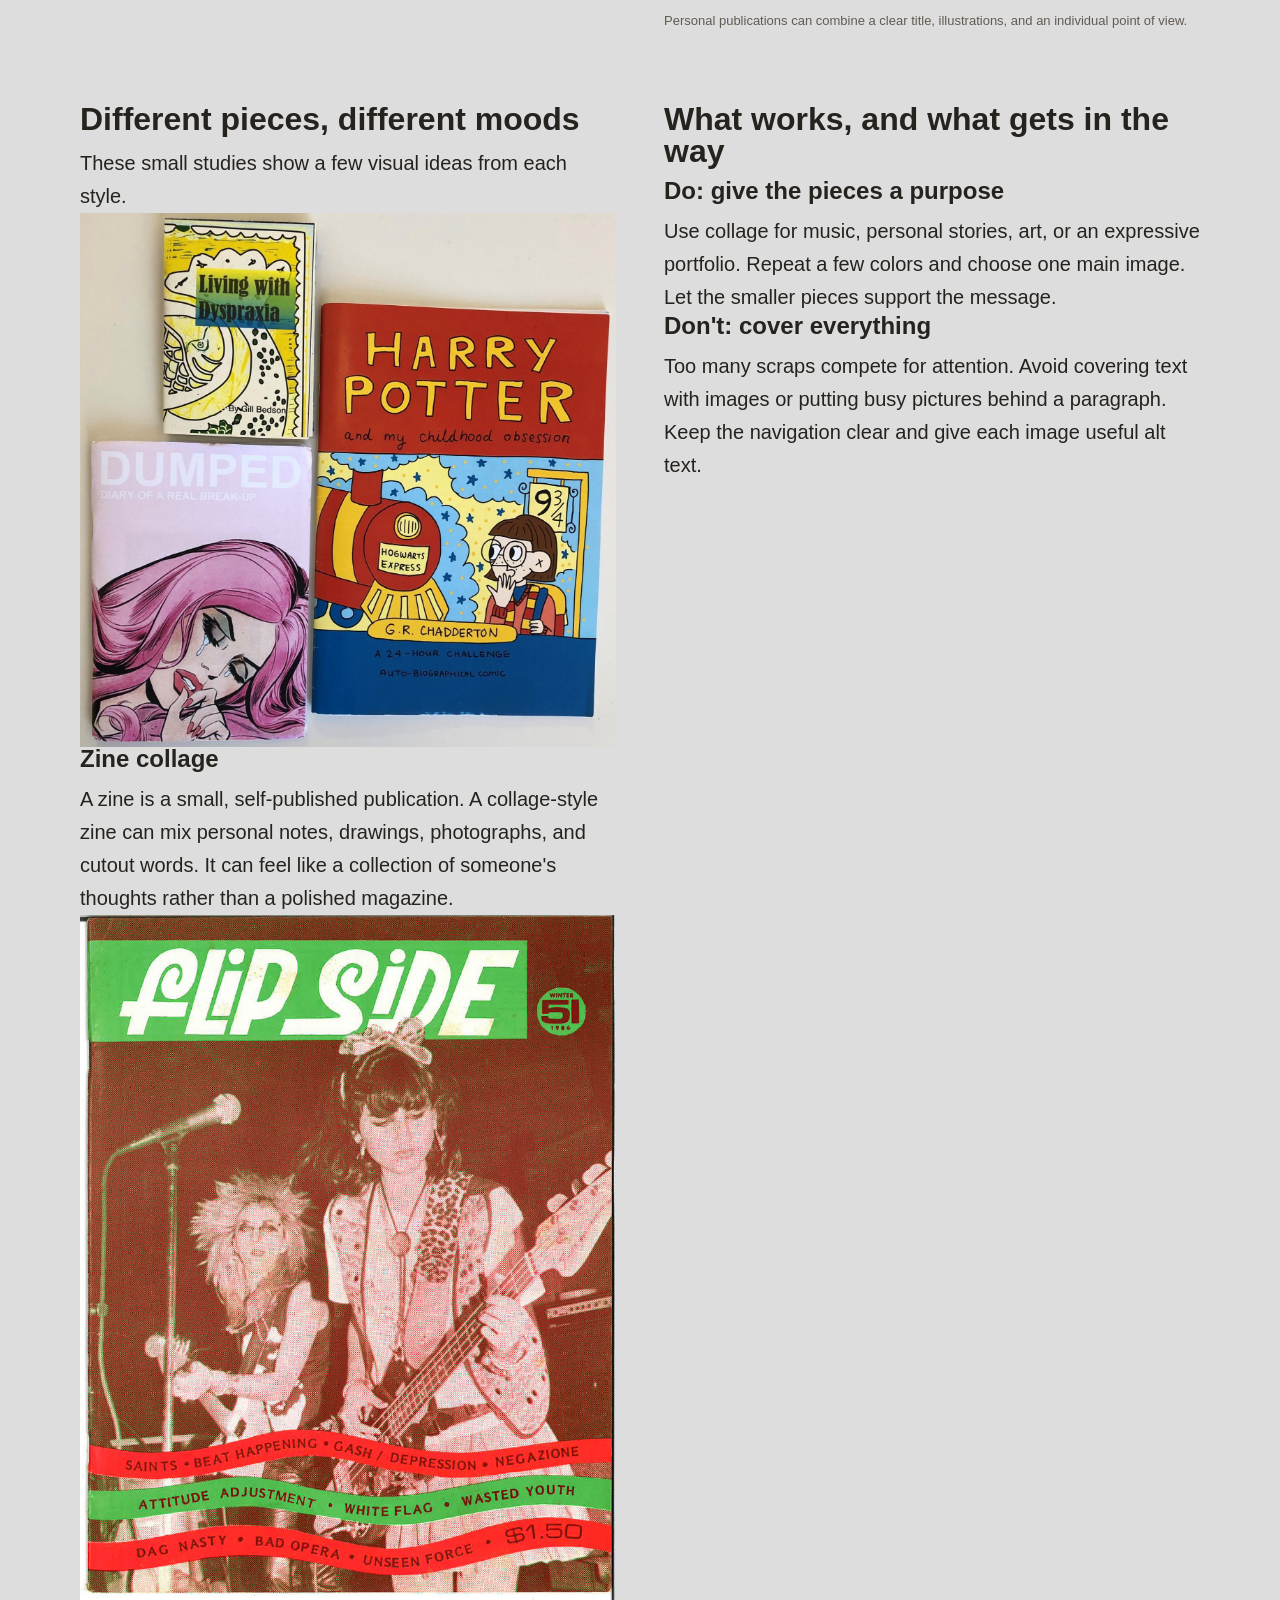
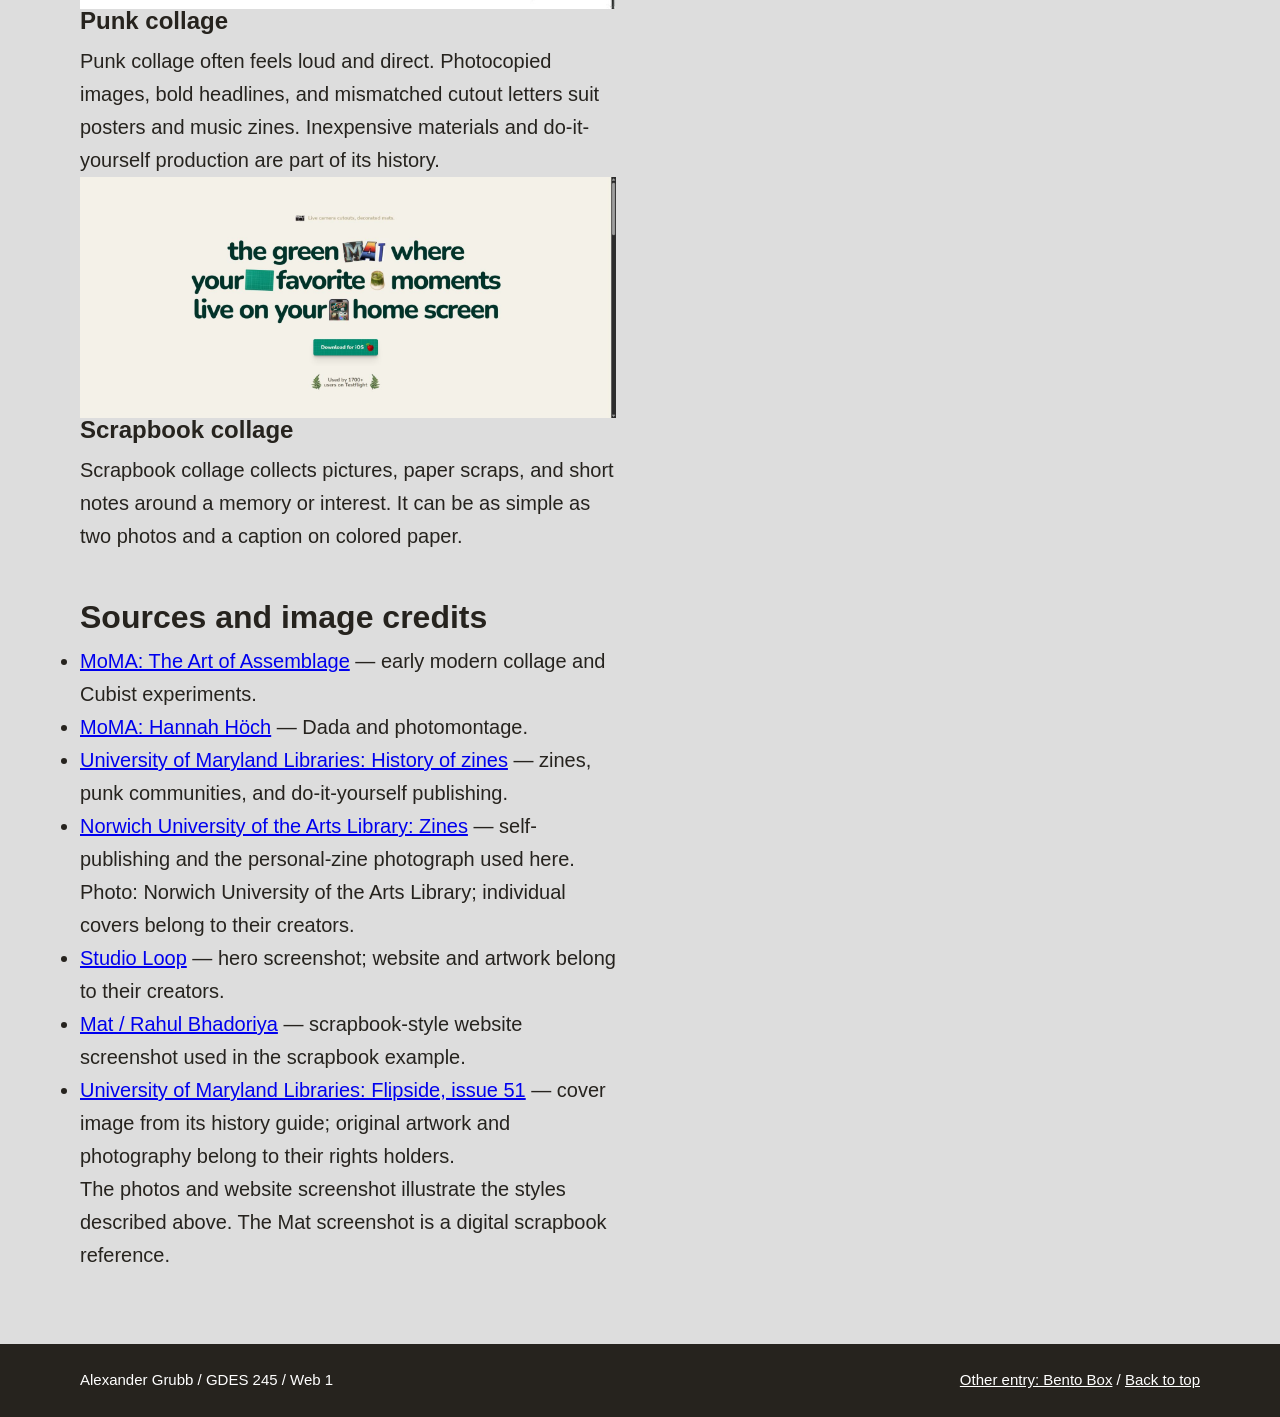
==== commit 993a2999: "addasideandsuch" ====
--- a/collage.html
+++ b/collage.html
@@ -25,28 +25,32 @@
             <p class="image-caption">A digital example of combining different materials.</p>
         </aside>
     </header>
-        <main>
-        <section>
-            <article>
+        <main id="content">
+        <section class="page-section history collage-history" id="history">
+            <article class="history-copy">
                 <h2>A short history of collage</h2>
                 <p>Collage joins paper, photographs, and words on one surface. Picasso and Braque used pasted materials in their Cubist work in 1912. Artists such as Hannah Höch later combined photographs to create new meanings.</p>
                 <p>Do-it-yourself zines brought a similar freedom to publishing. People could mix personal stories, images, and cutout words without a large publisher. Punk communities used zines to share music and local news.</p>
-                <aside>
+                <aside class="history-photo">
                     <img src="images/flipside.jpg" alt="The cover of Flipside issue 51, with a band photograph and layered strips of text.">
-                    <p><span>Flipside</span>, issue 51, Winter 1986.</p>
+                    <p class="image-caption"><span class="book-title">Flipside</span>, issue 51, Winter 1986.</p>
                 </aside>
                 <p class="photo-note">This cover brings a band photograph and separate strips of lettering together. The overlapping pieces help one image carry several kinds of information.</p>
             </article>
-            <section>
+            <section class="how-to-copy">
                 <h2>How to make a collage</h2>
                 <p>Start small: a few pictures, some paper, scissors, and glue are enough. Arrange the pieces before sticking them down so you can try different ideas.</p>
-                <ol>
-                    <li><span>Choose a theme.</span> Pick a memory, hobby, or mood. For a music collage, you might collect a band photo, a ticket, and a few words from a magazine.</li>
-                    <li><span>Choose one main image.</span> Make it the largest or most noticeable piece. Add two or three smaller pieces that support it instead of competing with it.</li>
-                    <li><span>Try the arrangement.</span> Move the pieces around on plain or colored paper. Overlap a few edges, but leave some background showing so the collage has room to breathe.</li>
-                    <li><span>Add words carefully.</span> Use a short title or caption. Place it on a clear part of the background and check that it is easy to read.</li>
-                    <li><span>Finish in layers.</span> Glue the background pieces first, then the main image and smaller details. Step back and remove anything that distracts from your theme.</li>
+                <ol class="how-to-steps">
+                    <li><span class="step-label">Choose a theme.</span> Pick a memory, hobby, or mood. For a music collage, you might collect a band photo, a ticket, and a few words from a magazine.</li>
+                    <li><span class="step-label">Choose one main image.</span> Make it the largest or most noticeable piece. Add two or three smaller pieces that support it instead of competing with it.</li>
+                    <li><span class="step-label">Try the arrangement.</span> Move the pieces around on plain or colored paper. Overlap a few edges, but leave some background showing so the collage has room to breathe.</li>
+                    <li><span class="step-label">Add words carefully.</span> Use a short title or caption. Place it on a clear part of the background and check that it is easy to read.</li>
+                    <li><span class="step-label">Finish in layers.</span> Glue the background pieces first, then the main image and smaller details. Step back and remove anything that distracts from your theme.</li>
                 </ol>
+                <aside class="history-reference">
+                    <img src="images/personal-zines.jpg" alt="Three personal zines with different illustrated covers from Norwich University of the Arts Library.">
+                    <p class="image-caption">Personal publications can combine a clear title, illustrations, and an individual point of view.</p>
+                </aside>
             </section>
             <section>
             <header>
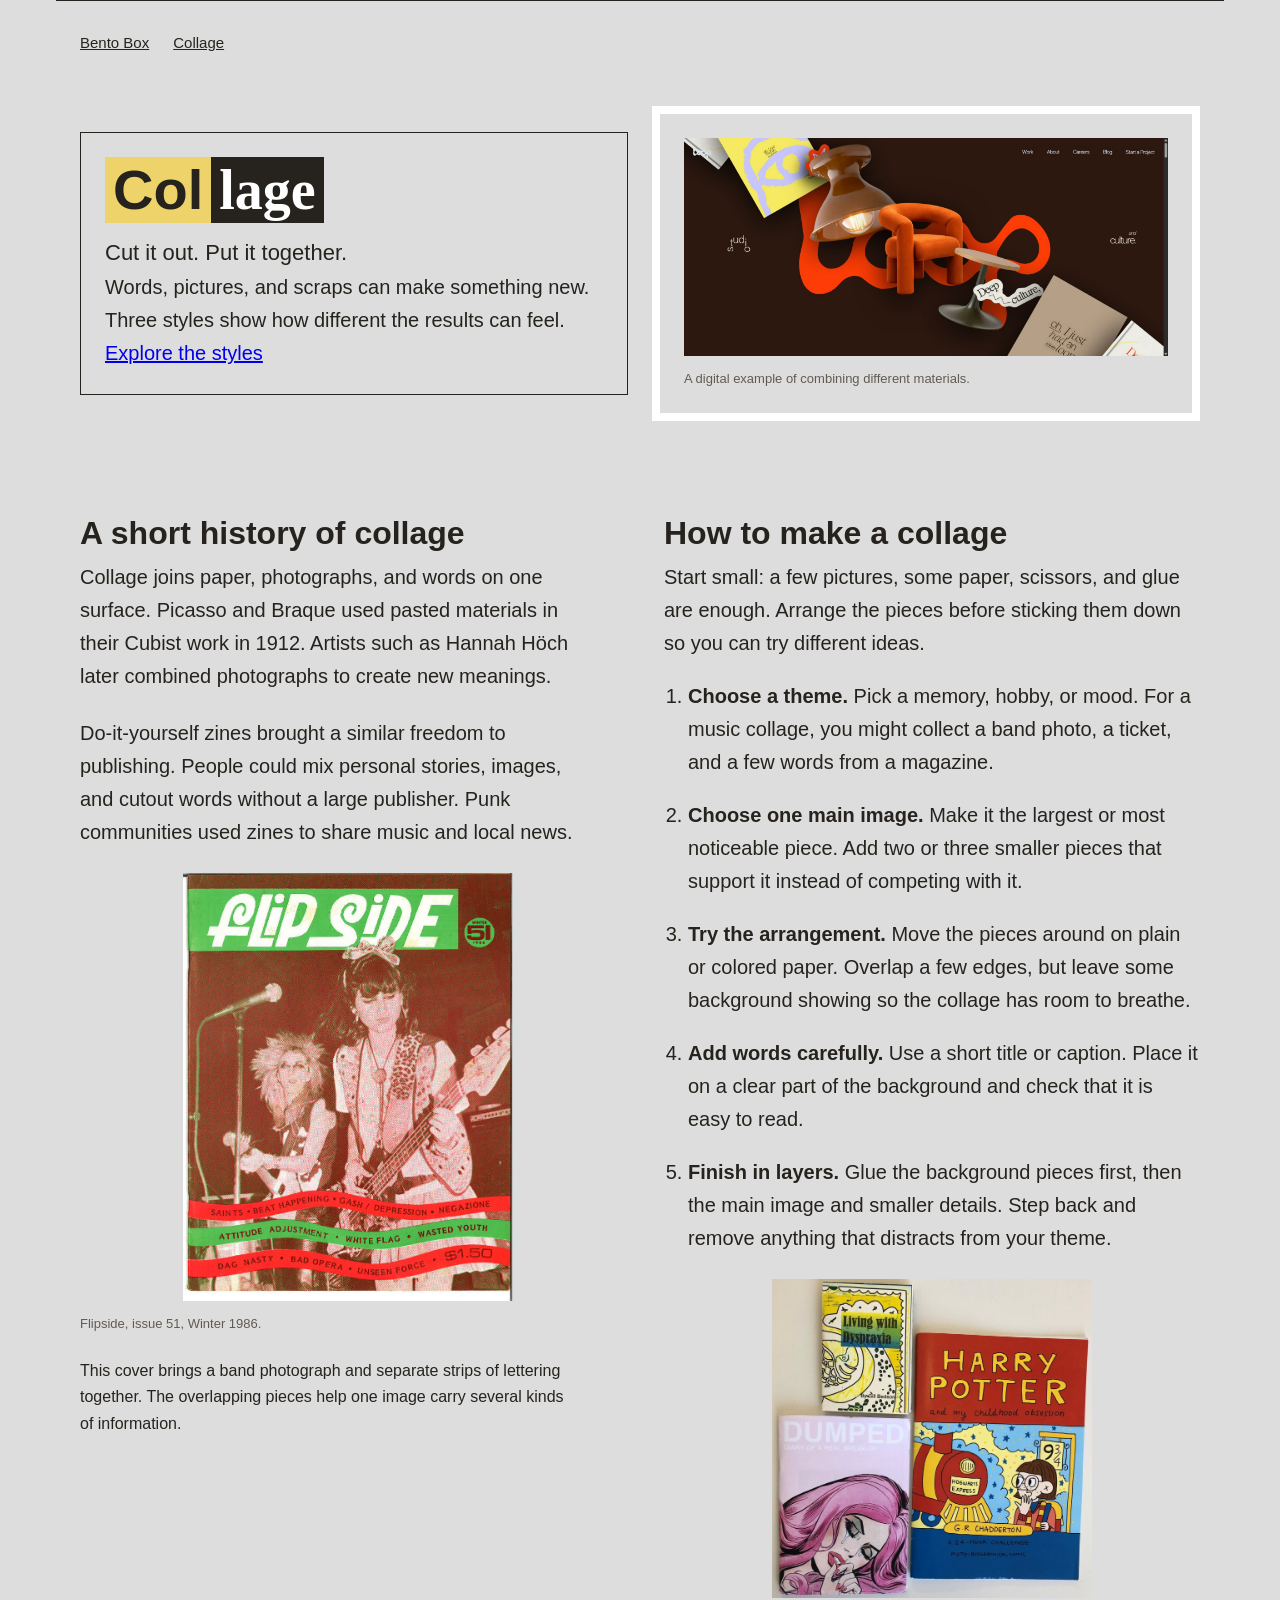
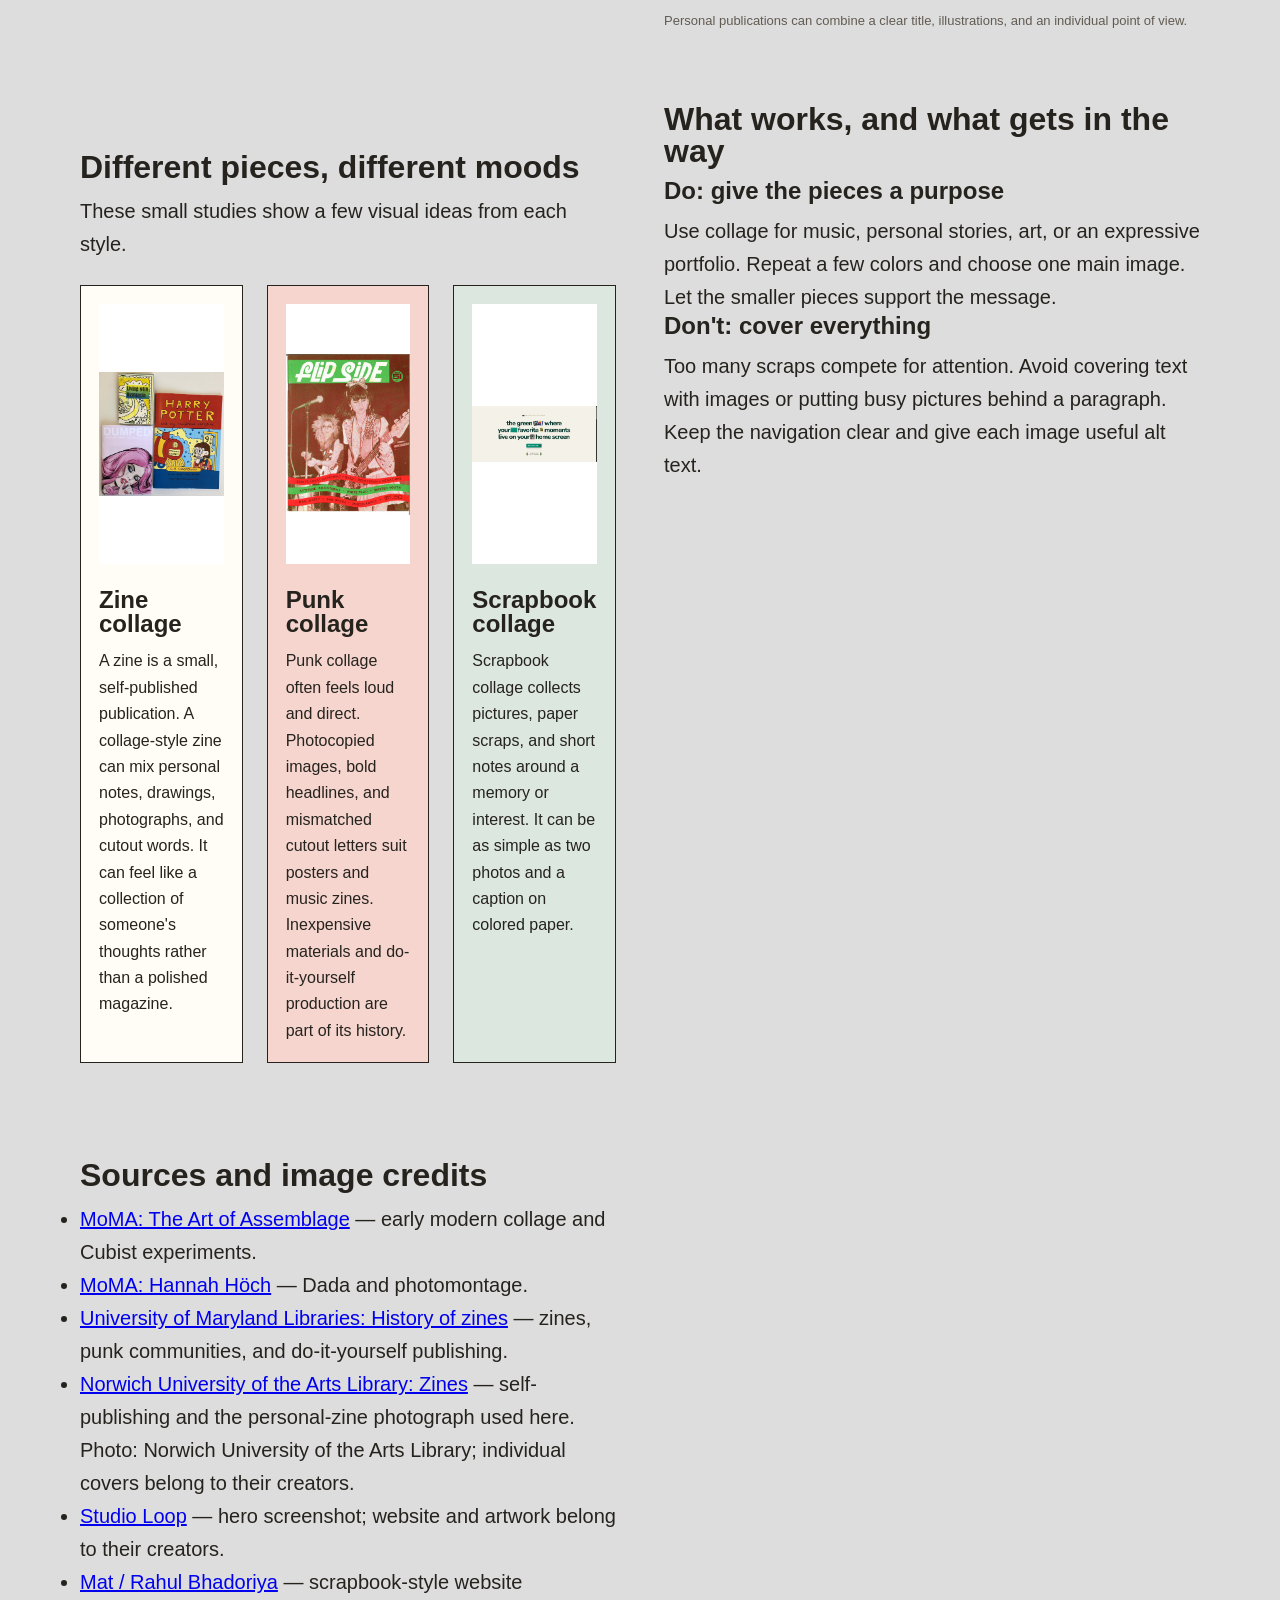
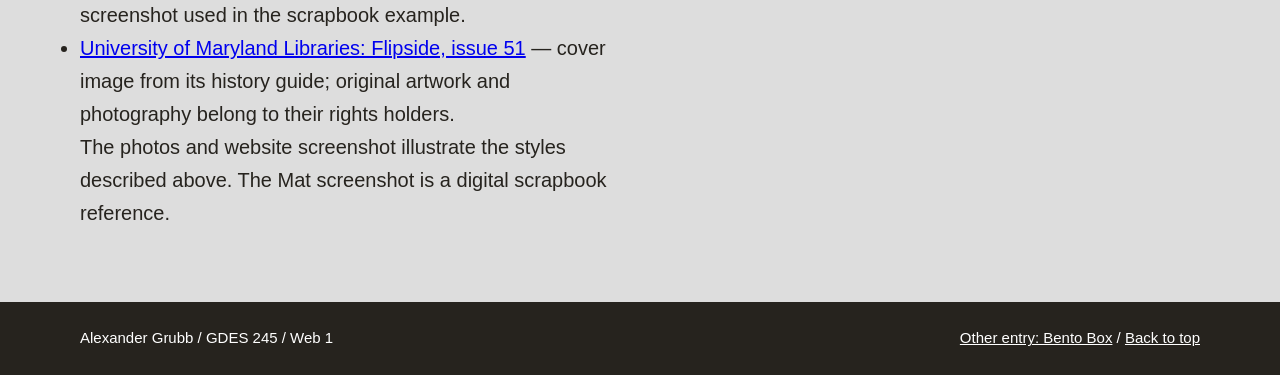
==== commit 9dc0d021: "cssforexamples" ====
--- a/collage.html
+++ b/collage.html
@@ -52,28 +52,28 @@
                     <p class="image-caption">Personal publications can combine a clear title, illustrations, and an individual point of view.</p>
                 </aside>
             </section>
-            <section>
-            <header>
+           <section class="page-section" id="examples">
+            <header class="section-head">
                 <h2>Different pieces, different moods</h2>
                 <p>These small studies show a few visual ideas from each style.</p>
             </header>
-            <div>
-                <article>
-                    <aside>
+            <div class="cards collage-styles">
+                <article class="card zine-card">
+                    <aside class="card-image">
                         <img src="images/personal-zines.jpg" alt="Three personal zines with illustrated covers from Norwich University of the Arts Library.">
                     </aside>
                     <h3>Zine collage</h3>
                     <p>A zine is a small, self-published publication. A collage-style zine can mix personal notes, drawings, photographs, and cutout words. It can feel like a collection of someone's thoughts rather than a polished magazine.</p>
                 </article>
-                <article>
-                    <aside>
+                <article class="card punk-card">
+                    <aside class="card-image">
                         <img src="images/flipside.jpg" alt="Flipside issue 51, showing a band photograph and layered strips of lettering.">
                     </aside>
                     <h3>Punk collage</h3>
                     <p>Punk collage often feels loud and direct. Photocopied images, bold headlines, and mismatched cutout letters suit posters and music zines. Inexpensive materials and do-it-yourself production are part of its history.</p>
                 </article>
-                <article>
-                    <aside>
+                <article class="card scrapbook-card">
+                    <aside class="card-image">
                         <img src="images/mat.png" alt="Mat's scrapbook-inspired website with cutout letters and small photographed objects.">
                     </aside>
                     <h3>Scrapbook collage</h3>
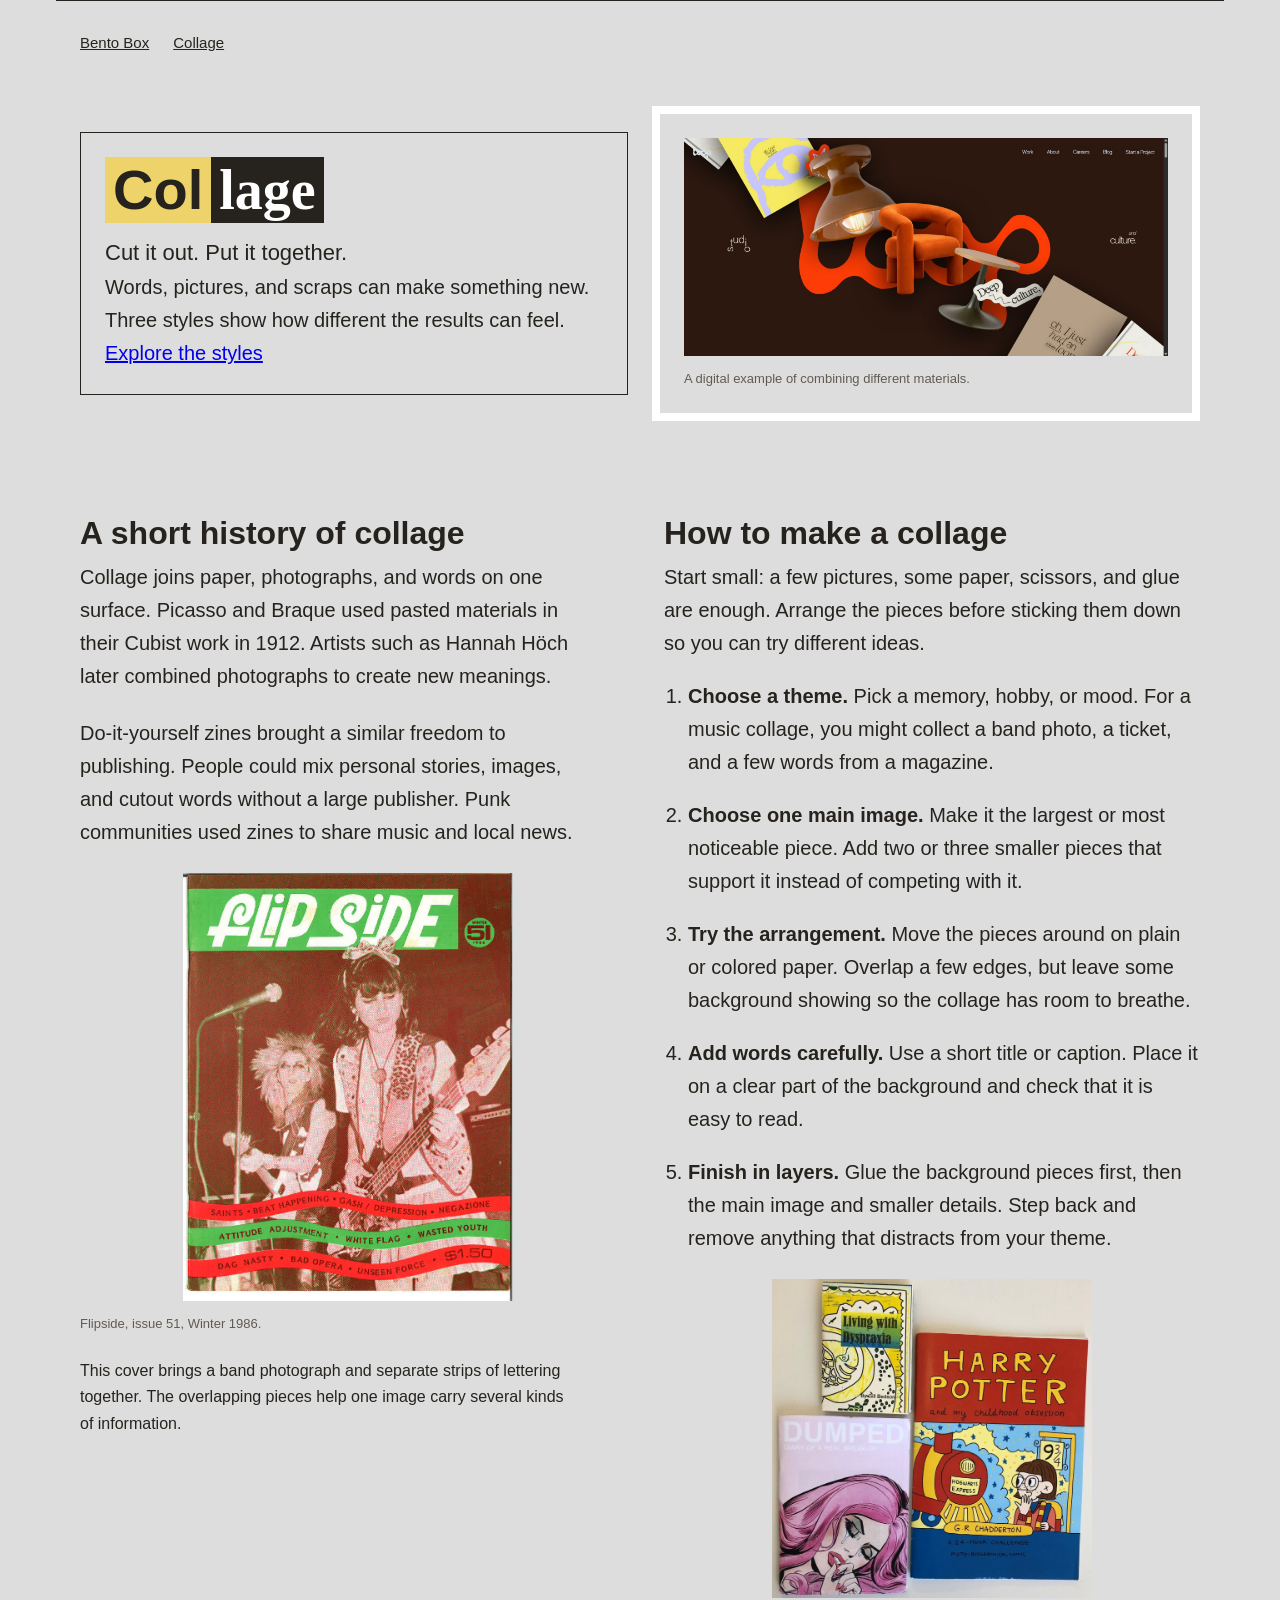
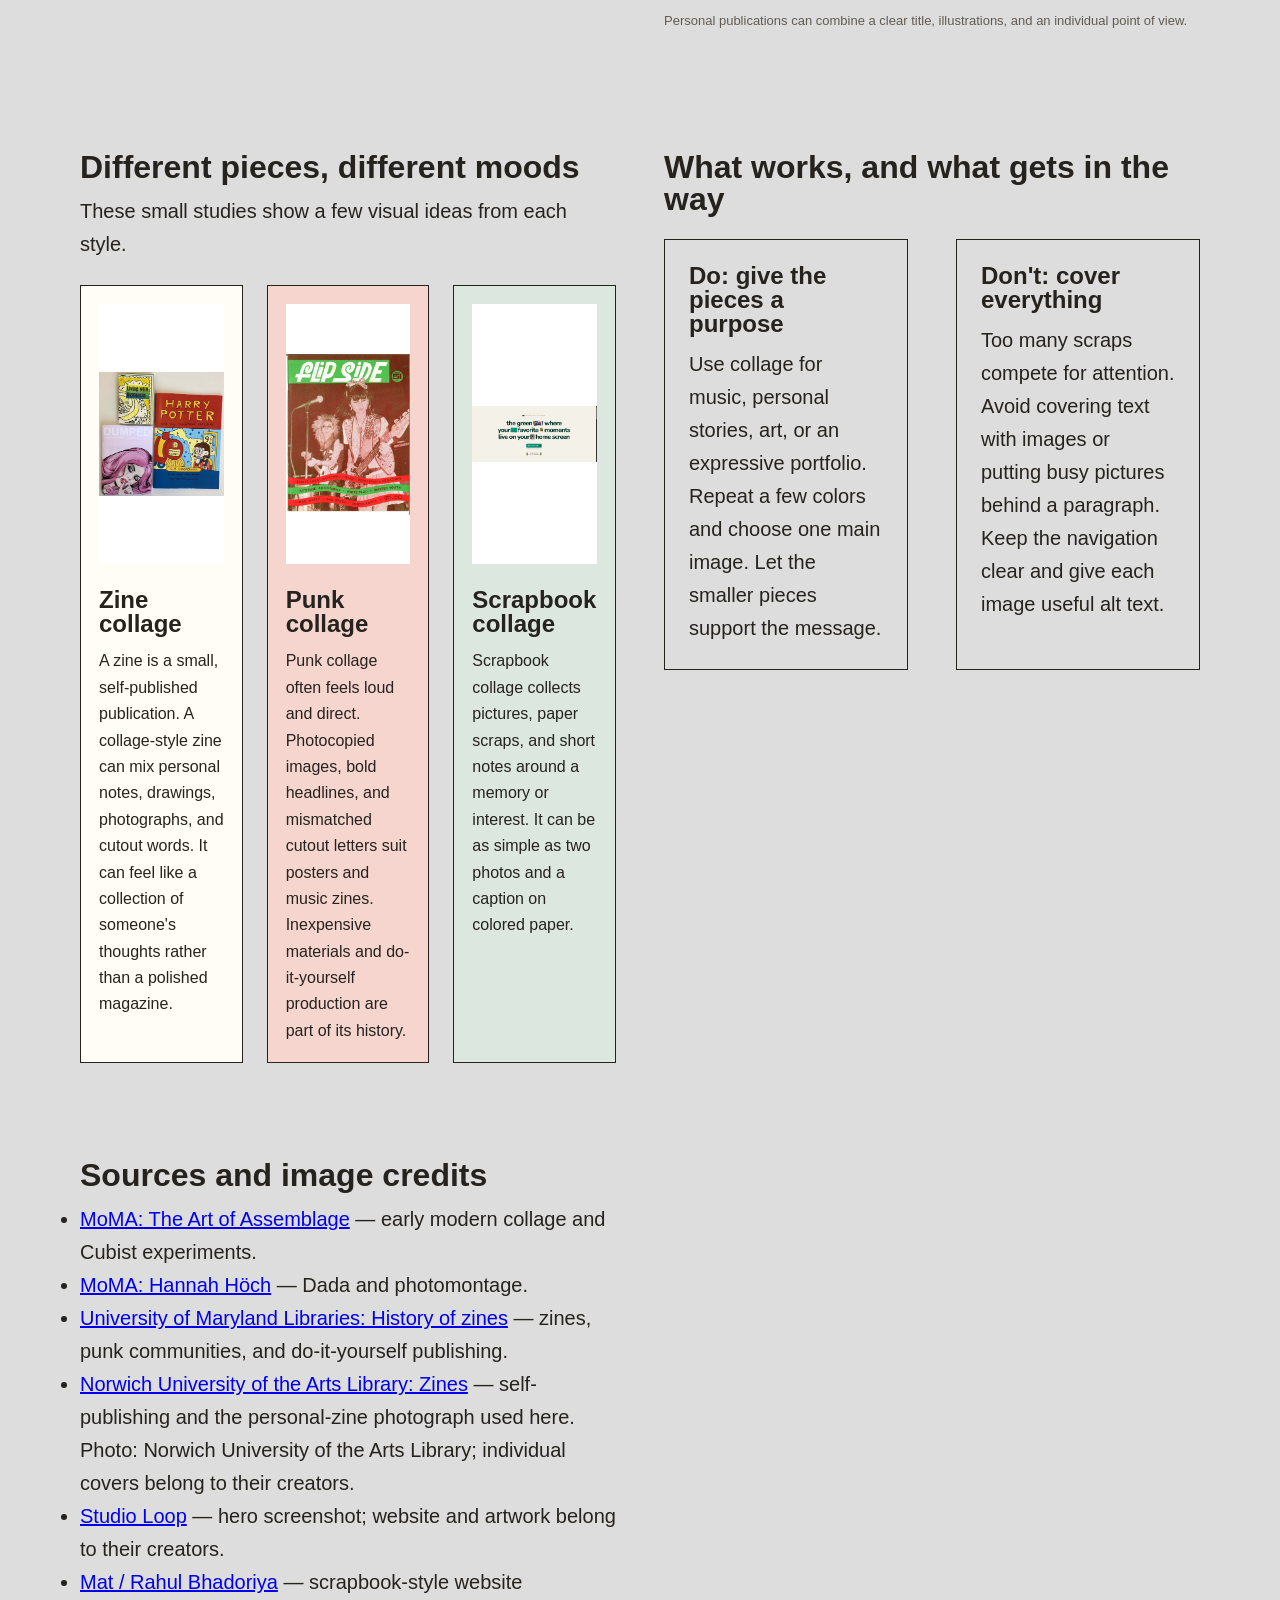
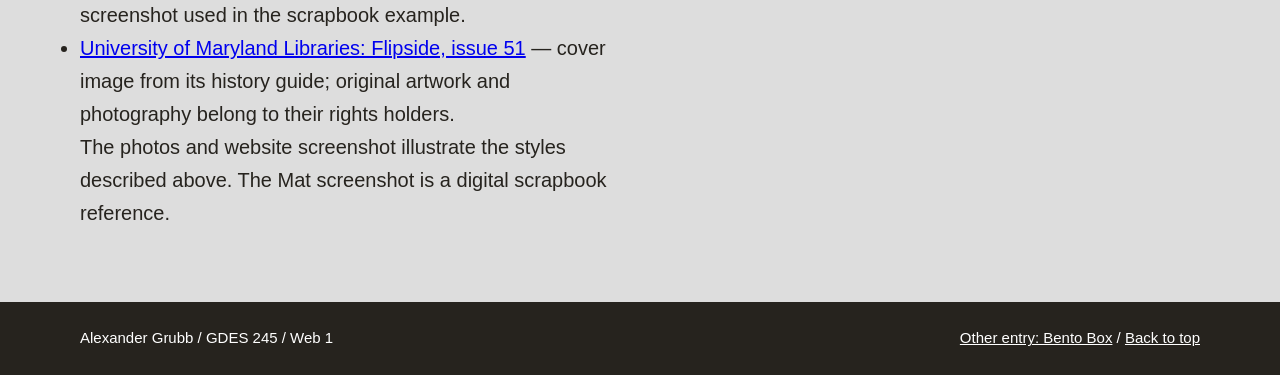
==== commit 231a7614: "do and dont" ====
--- a/collage.html
+++ b/collage.html
@@ -81,16 +81,16 @@
                 </article>
             </div>
         </section>
-        <section>
-            <header>
+       <section class="page-section" id="uses">
+            <header class="section-head">
                 <h2>What works, and what gets in the way</h2>
             </header>
-            <div>
-                <article>
+            <div class="use-columns">
+                <article class="paper-note">
                     <h3>Do: give the pieces a purpose</h3>
                     <p>Use collage for music, personal stories, art, or an expressive portfolio. Repeat a few colors and choose one main image. Let the smaller pieces support the message.</p>
                 </article>
-                <article>
+                <article class="paper-note">
                     <h3>Don't: cover everything</h3>
                     <p>Too many scraps compete for attention. Avoid covering text with images or putting busy pictures behind a paragraph. Keep the navigation clear and give each image useful alt text.</p>
                 </article>
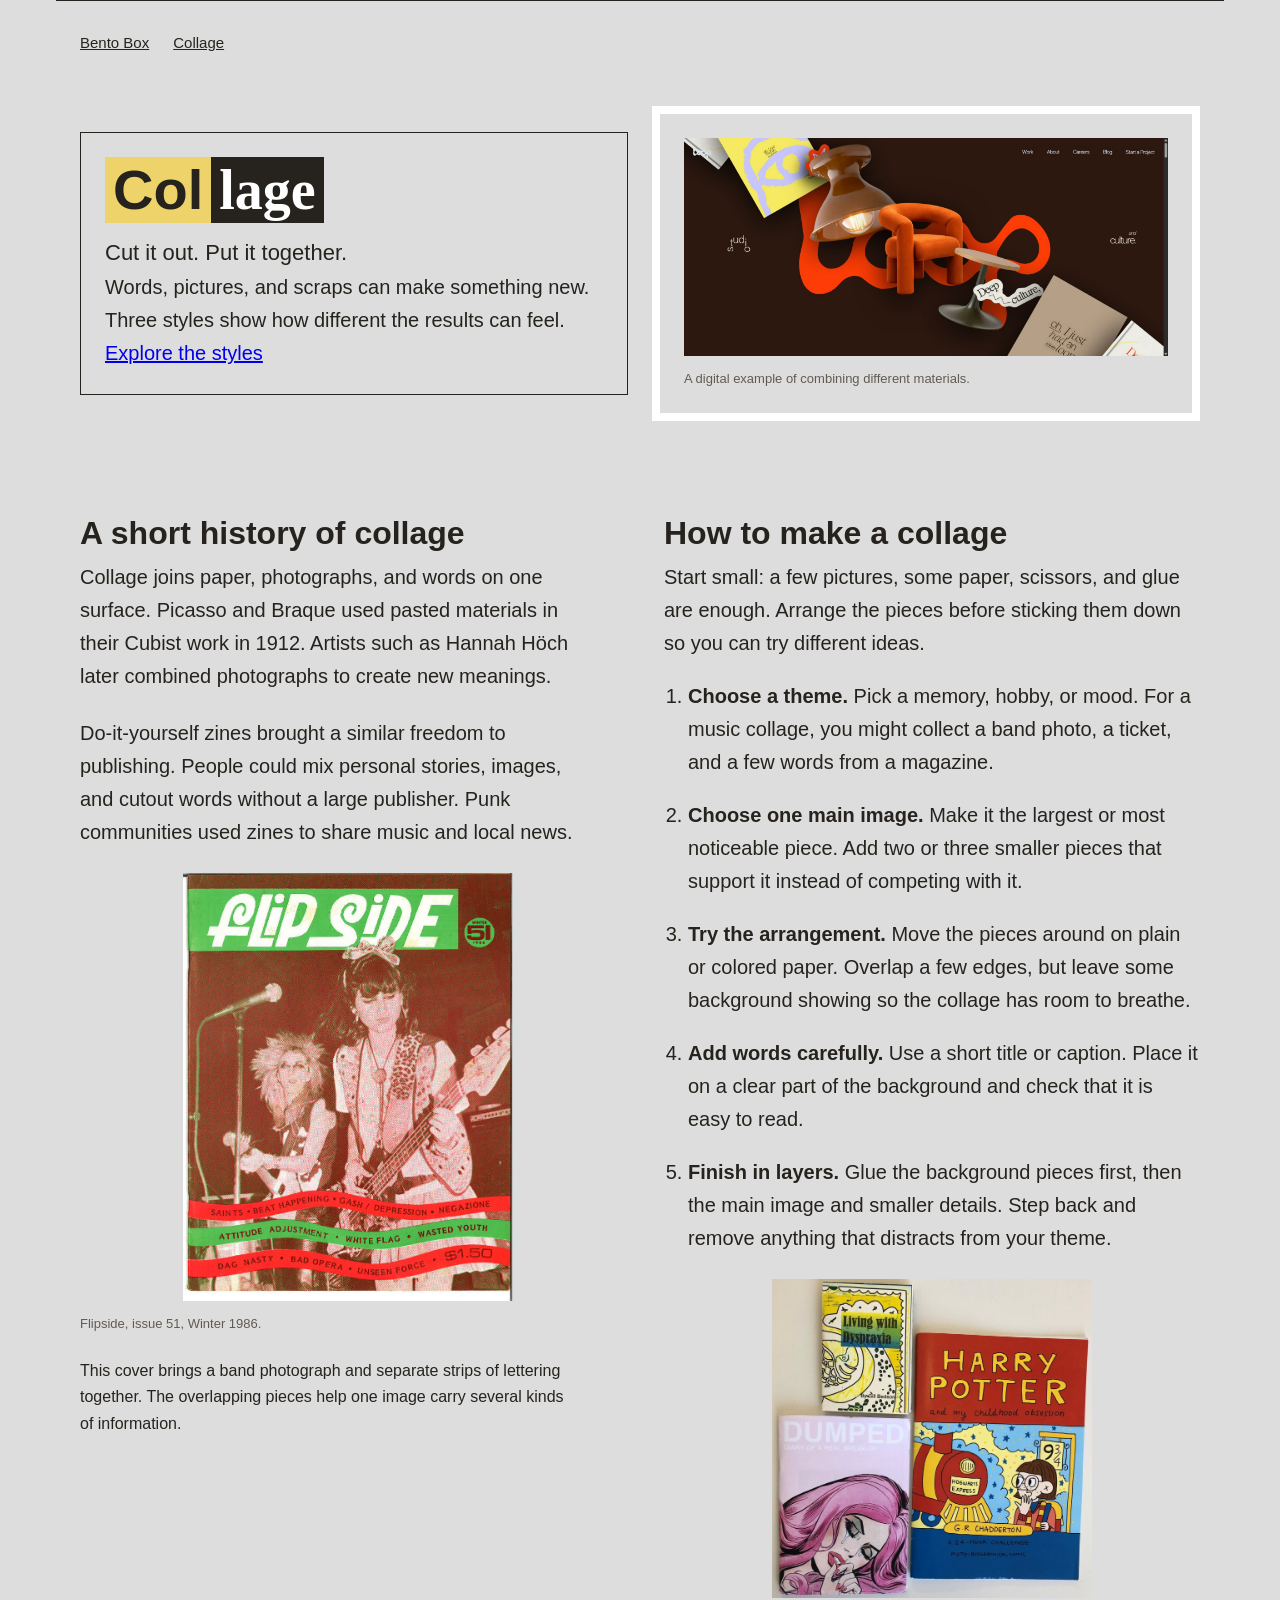
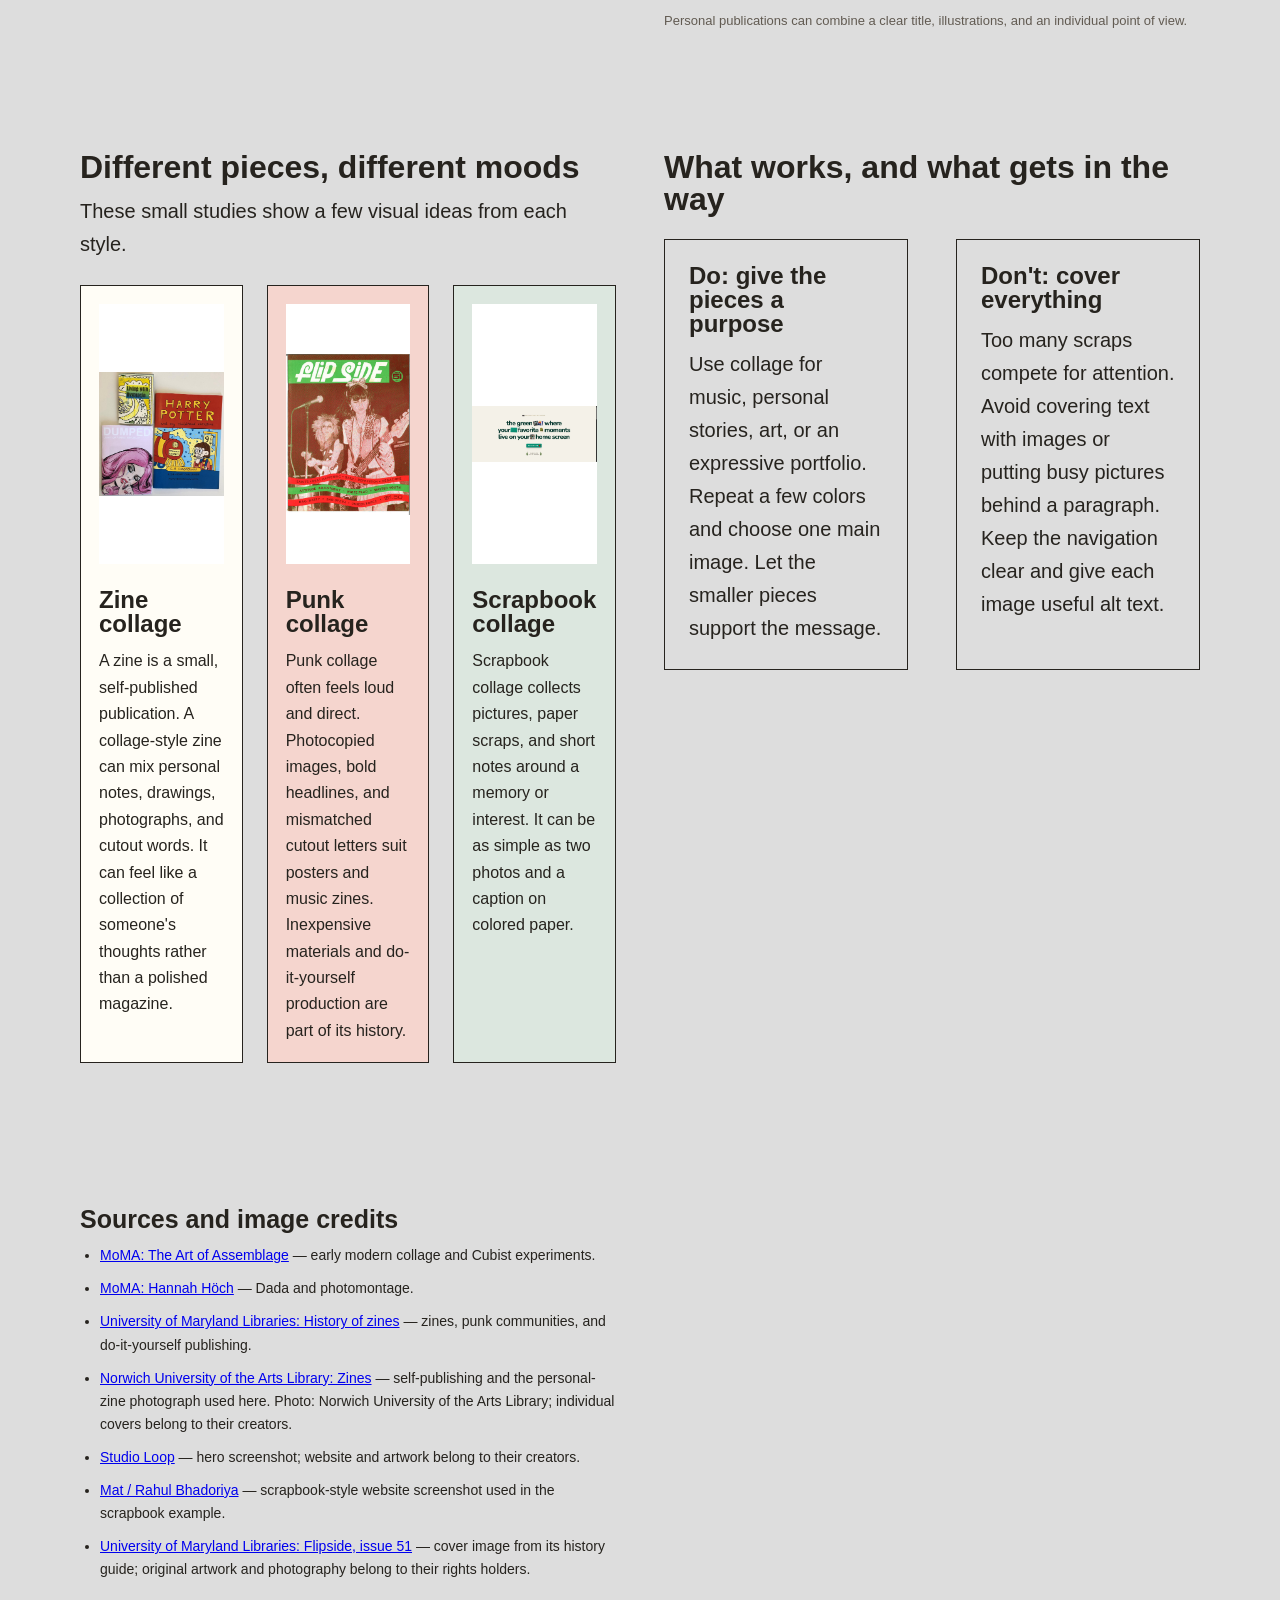
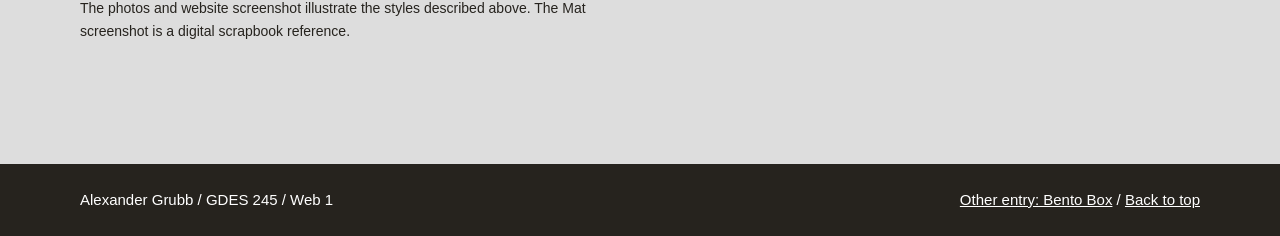
==== commit 8e07f94c: "sources" ====
--- a/collage.html
+++ b/collage.html
@@ -96,7 +96,7 @@
                 </article>
             </div>
         </section>
-            <section>
+             <section class="page-section sources" id="sources">
             <h2>Sources and image credits</h2>
             <ul>
                 <li><a href="https://assets.moma.org/documents/moma_catalogue_1880_300062228.pdf">MoMA: The Art of Assemblage</a> — early modern collage and Cubist experiments.</li>
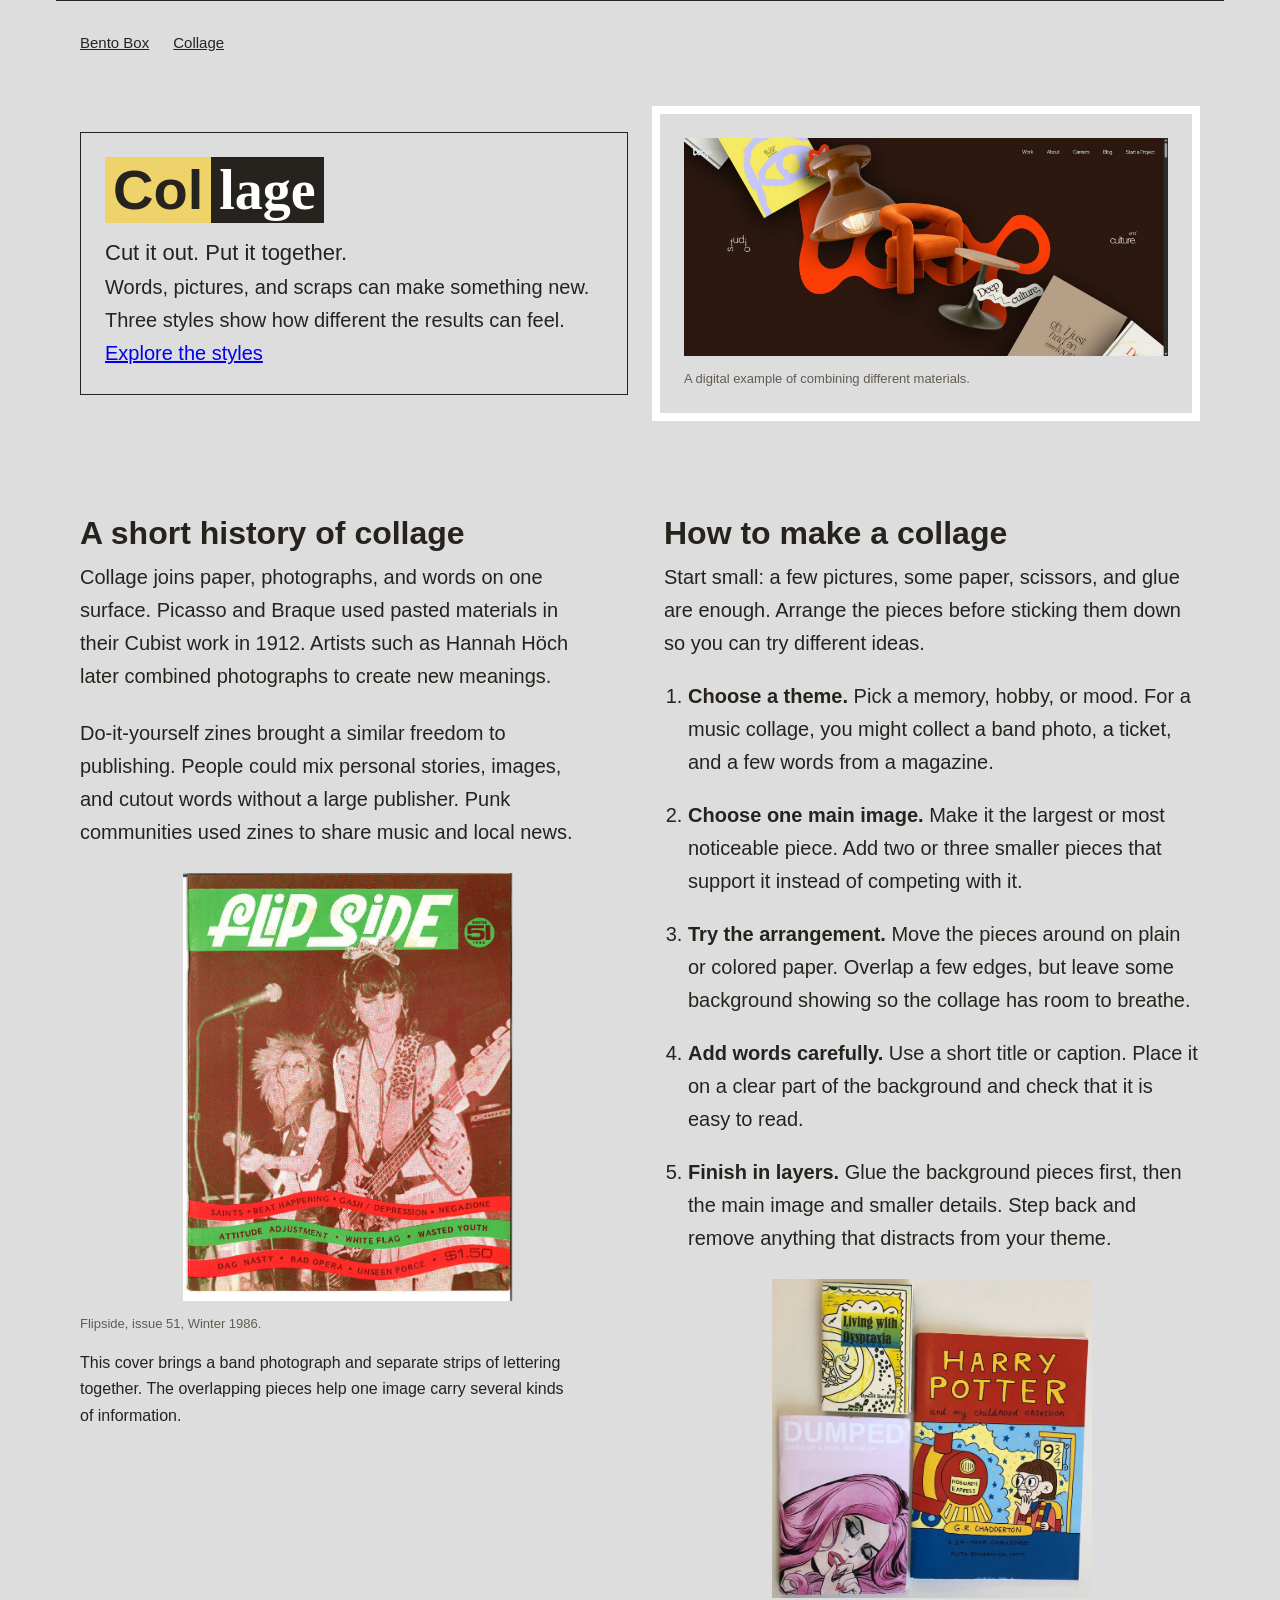
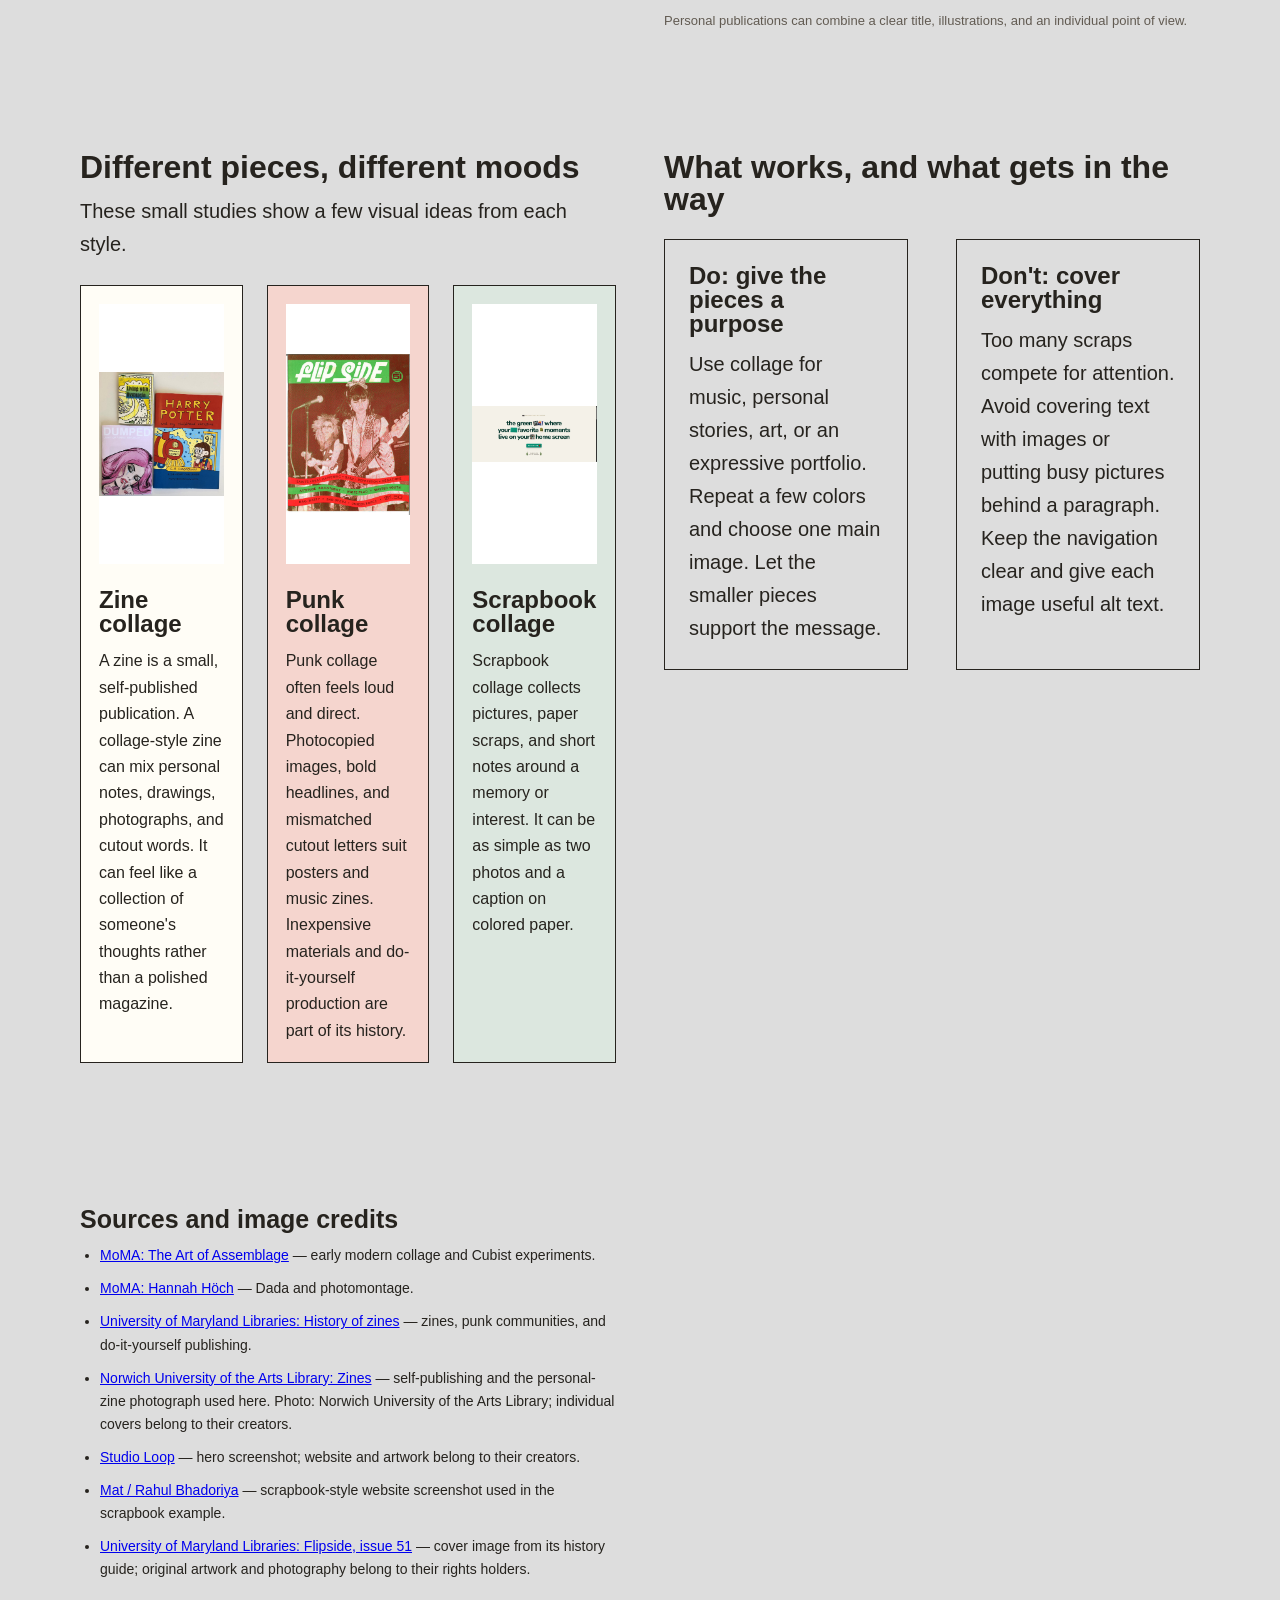
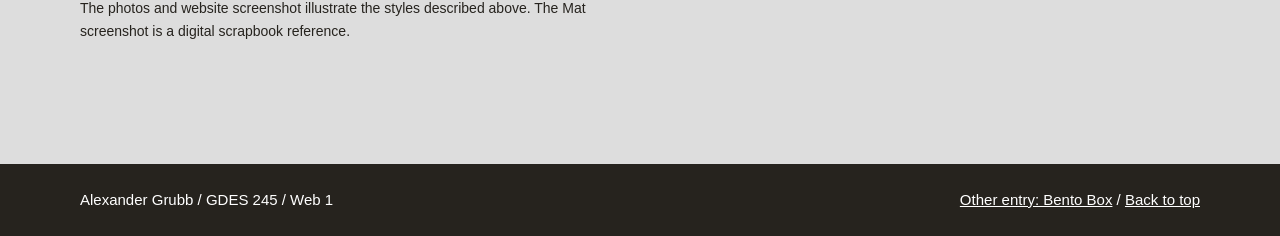
==== commit cffffff2: "tweakout" ====
--- a/collage.html
+++ b/collage.html
@@ -52,7 +52,7 @@
                     <p class="image-caption">Personal publications can combine a clear title, illustrations, and an individual point of view.</p>
                 </aside>
             </section>
-           <section class="page-section" id="examples">
+          <section class="page-section" id="examples">
             <header class="section-head">
                 <h2>Different pieces, different moods</h2>
                 <p>These small studies show a few visual ideas from each style.</p>
--- a/css/styles.css
+++ b/css/styles.css
@@ -169,4 +169,6 @@
     margin: 0px;
     font-size: 13px;
     color: #625b52;
-    padding-top: 12px;}+    padding-top: 12px;}
+    .history-copy .image-caption{ margin-bottom: 0px; }
+    
